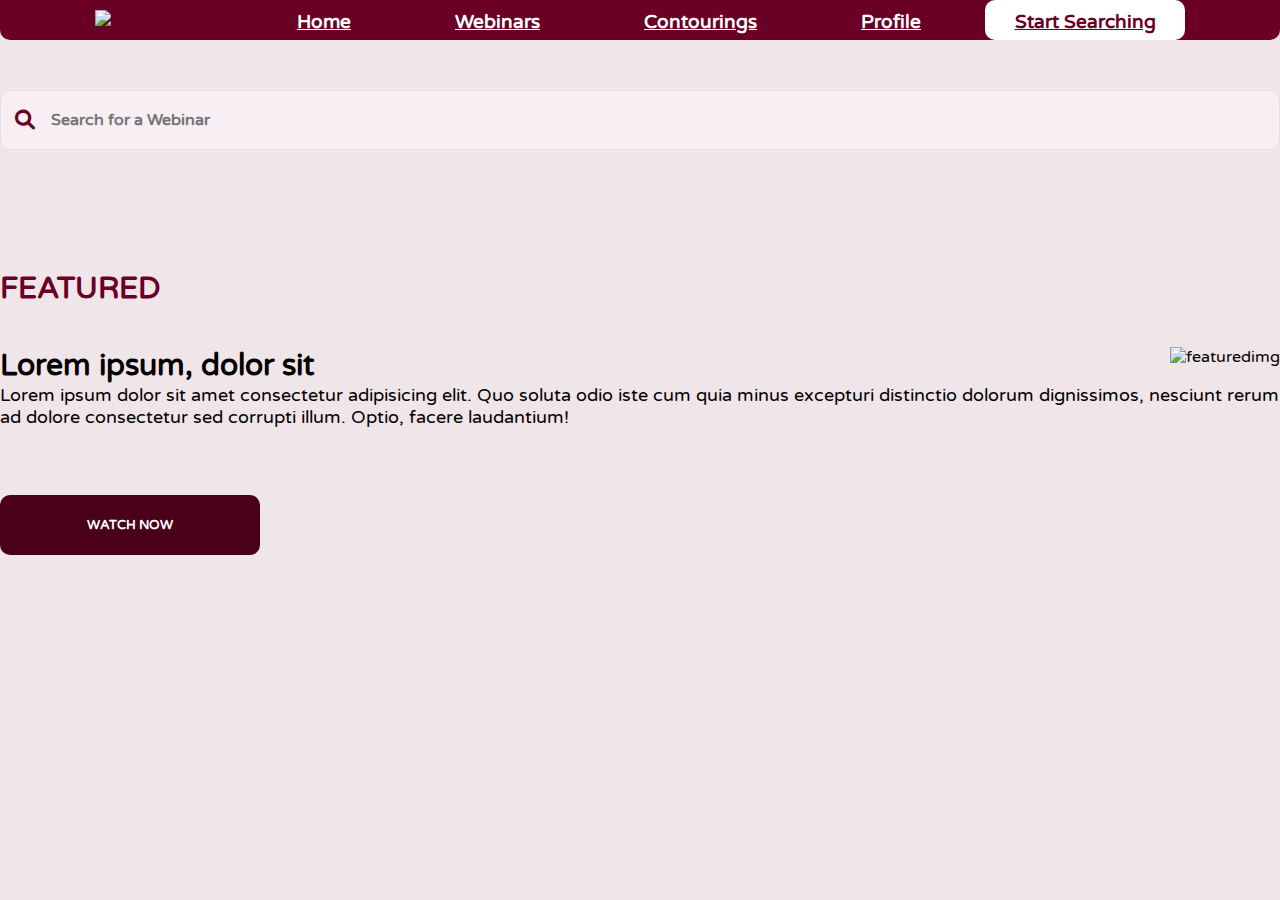
==== index.html @ 059365f5 "27sept" ====
<!DOCTYPE html>
<html lang="nl">
  <head>
    <meta charset="UTF-8" />
    <meta name="viewport" content="width=device-width, initial-scale=1.0" />
    <title>Document</title>
    <link rel="stylesheet" href="main.css" />
    <link rel="stylesheet" href="https://cdnjs.cloudflare.com/ajax/libs/font-awesome/6.0.0-beta3/css/all.min.css"/>
    <link rel="preconnect" href="https://fonts.googleapis.com">
    <link rel="preconnect" href="https://fonts.gstatic.com" crossorigin>
    <link href="https://fonts.googleapis.com/css2?family=Varela+Round&display=swap" rel="stylesheet">
  </head> 
  <body>
    
    
    



  </main>
    <header>
      <nav class="navbar">
        <section class="navsection">
          <section class="logo">
            <img src="IMG/Scherm­afbeelding 2024-09-26 om 10.06.41.png" height="100em">
          </section>
          <ul id="navlist">
            <li><a href="#">Home</a></li>
            <li><a href="#">Webinars</a></li>
            <li><a href="#">Contourings</a></li>
            <li><a href="#">Profile</a></li>
            <button><a href="#">Start Searching</a></button>
          </ul>
        </section>
      </nav>
    </header>
    
    
      <section class="search-container">
        <h2 class="visually-hidden">Zoeken</h2>
        <div class="search-box">
          <i class="fas fa-search"></i>
          <input type="text" placeholder="Search for a Webinar" />
        </div>
      </section>
    
      <section class="featured">
        <h2 id="featured-h2">FEATURED</h2>  
        <br><br>
        <img id="featured-img"   src="IMG/featured.png" alt="featuredimg" height="200">
        <h3 id="featured-h3">Lorem ipsum, dolor sit</h3>
        <p id="featured-p">Lorem ipsum dolor sit amet consectetur adipisicing elit. Quo soluta odio iste cum quia minus excepturi distinctio dolorum dignissimos, nesciunt rerum ad dolore consectetur sed corrupti illum. Optio, facere laudantium!</p>
        <button id="featured-button" href="#">WATCH NOW</button>
      </section>
    

    
  </main>

    <!-- footer voor mobiel -->
    <!-- <footer class="footer container">
      <nav>
          <ul class="footer-menu">
              <li>
                  <a class="footer-link" href="#home">Home</a>
              </li>
              <li>
                  <a class="footer-link" href="#webinars">Webinars</a>
              </li>
              <li>
                  <a class="footer-link" href="#contouring">Contouring</a>
              </li>
              <li>
                <a class="footer-link" href="#profile">Profile</a>
            </li>
          </ul>
      </nav>
    </footer> -->
   </body>
  </html>
---- main.css ----
.varela-round-regular {
    font-family: "Varela Round", sans-serif;
    font-weight: 400;
    font-style: normal;
}
  
*{
    margin: 0;
    box-sizing: border-box;
    font-family: "Varela Round", sans-serif;
}


/* standaard
img{
    display: block;
    max-width: 100%;
    user-select: none;
}


button{
    display: inline-block;
    padding: 0;
    cursor: pointer;
}


.container{
    width: 100%;
    margin-left: auto;
    margin-right: auto;
    padding-left: 0.5rem;
    padding-right: 0.5rem;
    border: red solid;
}


@media (min-width:475px){
    .container{
        max-width:475px;
    }
}
@media (min-width:640px){
    .container{
        max-width:640px;
    }
}
@media (min-width:768px){
    .container{
        max-width:768px;
    }
}
@media (min-width:1024px){
    .container{
        max-width:1024px;
    }
}
@media (min-width:1280px){
    .container{
        max-width:1280px;
    }
}
@media (min-width:1536px){
    .container{
        max-width:1536px;
    }
}

footer{
    position: sticky;
    margin-bottom: 0;
    margin-top: 100%;
    display: flex;
    justify-content: center;
    align-items: center;
    padding-top: 2rem;
    padding-bottom: 2rem;
}

.footer-menu{
    display: flex;
    align-items: center;
    padding: 0;
    gap: 2em;
    list-style: none;
    font-style: none;
}
/* /* */

header{
    border-radius: 0px 0px 10px 10px;
    background-color: #6A0025;
    width: 100%;
    margin: 0;
}

.navbar{
    padding-left: 15px;
    padding-right: 15px;
    margin-left: 80px;
    margin-right: 80px;
}

.navsection{
    display: flex;
    align-items: center;
    justify-content: space-between;
}

li{
    list-style: none;
    display: inline-block;
}

li a{
    color: white;
    font-size: larger;
    font-weight: bold;
    padding: 50px; /* moet omlaag als het scherm kleiner wordt*/
}


li a:hover{
    color:#D2B2BD;
}

button a{
    color: #6A0025;
    font-weight: bold;
}

button{
    margin-left: 10px;
    border-radius: 10px;
    padding: 10px;
    width: 200px;
    height: 40px;
    background-color: white;
    border: none;
    font-size: larger;
}

button:hover{
    background-color: #D2B2BD;

}

body{
    background-color: #F0E5E9;
}

main{
    margin: 0 3em;
    padding: 3em;
}

.search-box{
    position: relative;
    display: flex;
    align-items: center;
    min-width: 100%;
    margin-top: 50px;
}
  
.search-box i{
    position: absolute;
   margin-left: 15px;
    font-size: 20px;
    color: #6A0025; 
}
  
.search-box input{
    height: 60px;
    width: 100%;
    padding-left: 50px; 
    border: 1px solid #e6e1e7;
    border-radius: 8px;
    font-size: 16px;
    background-color: #f7eff4;
    outline: none;
    font-weight: bold;
}
  
.visually-hidden{
    clip: rect(0 0 0 0);
    clip-path: inset(50%);
    height: 1px;
    overflow: hidden;
    position: absolute;
    white-space: nowrap;
    width: 1px;
}

#featured-h2{
    color: #6A0025;
    margin-top: 4em;
    font-size: 30px;
}

#featured-img{
    float: right;
    margin-left: 20px;
    max-width: 500px;
    height: auto;
}

#featured-h3{
    font-size: 30px;
}

#featured-p{
    font-size: 18px;
}

#featured-button{
    border-radius: 10px;
    color: white;
    background-color:  #4A0019;
    font-size: smaller;
    font-weight: bold;
    margin-left: 0;
    width: 260px;
    height: 60px;
    float: left;
    margin-top: 5em;
}

#featured-button:hover{
    background-color:#6A0025;
}

.featured{
    overflow: auto;
    
}


footer{
    margin: 0;
}
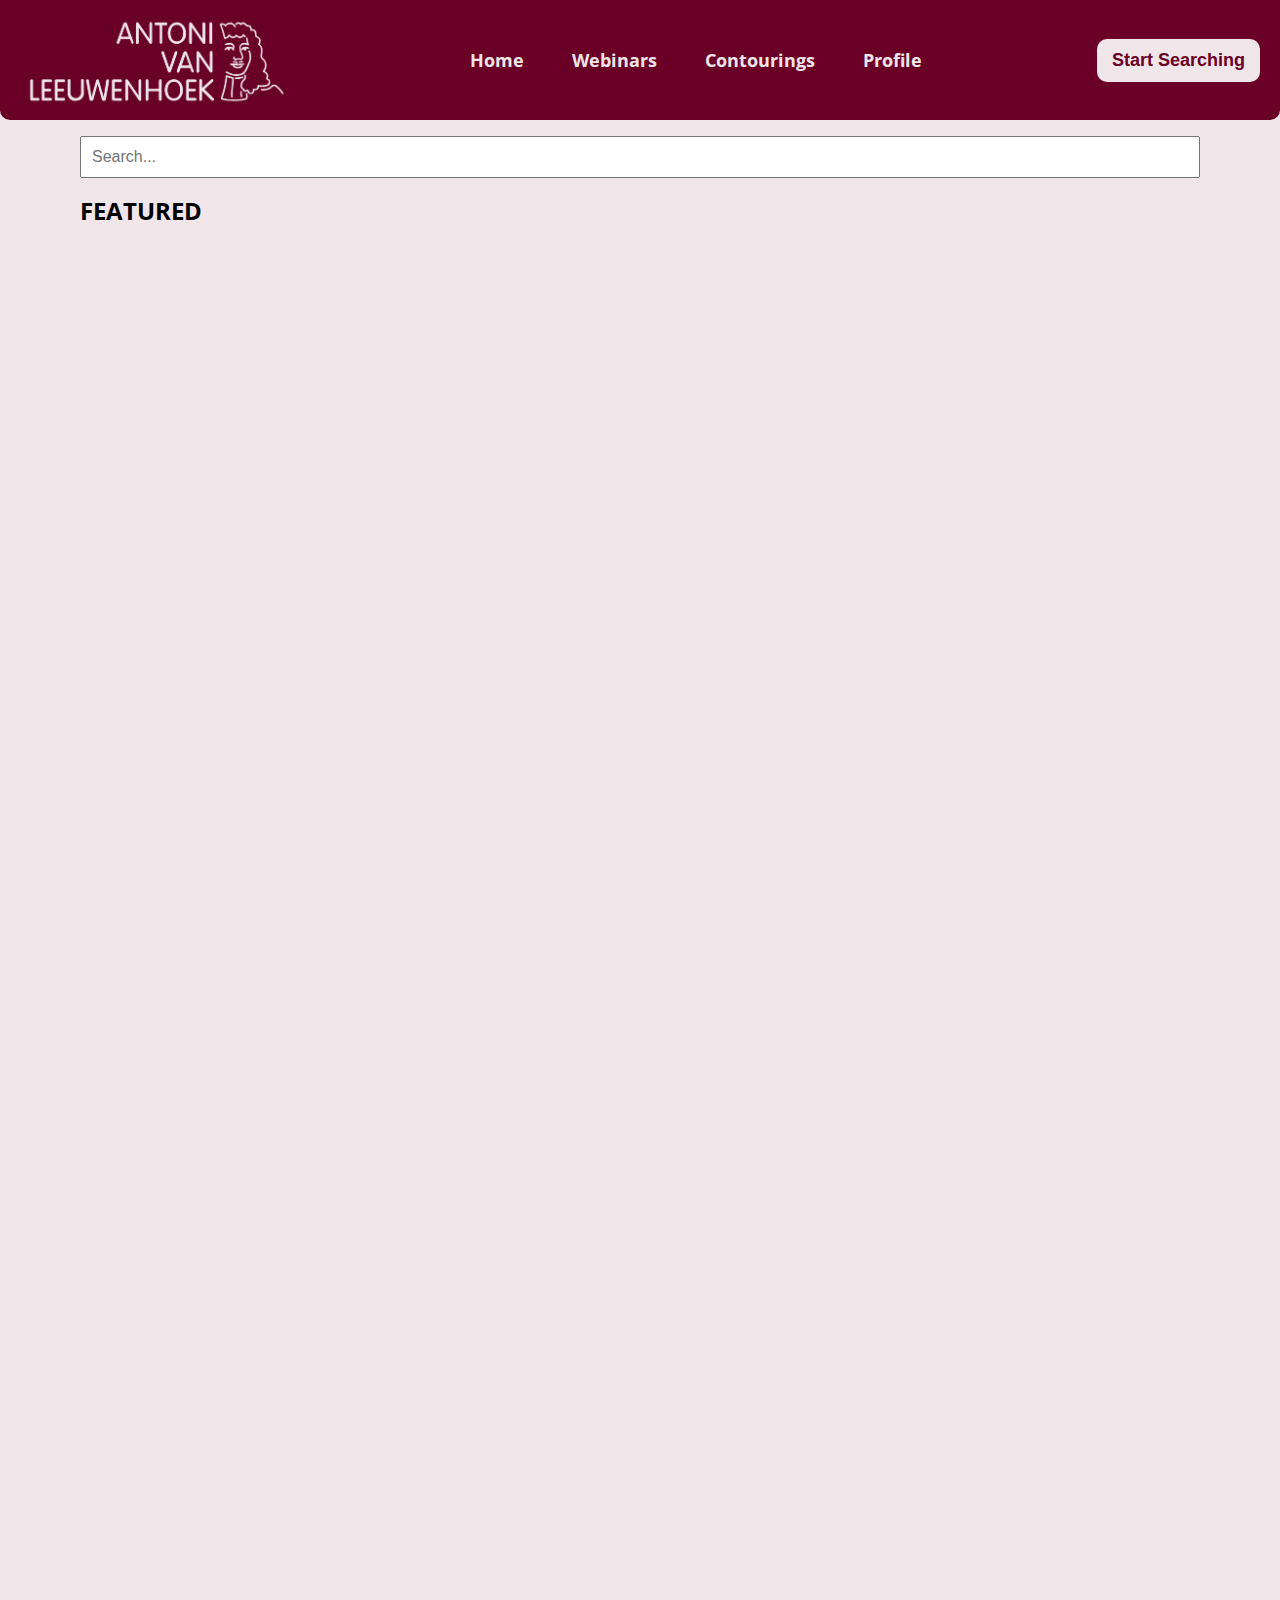
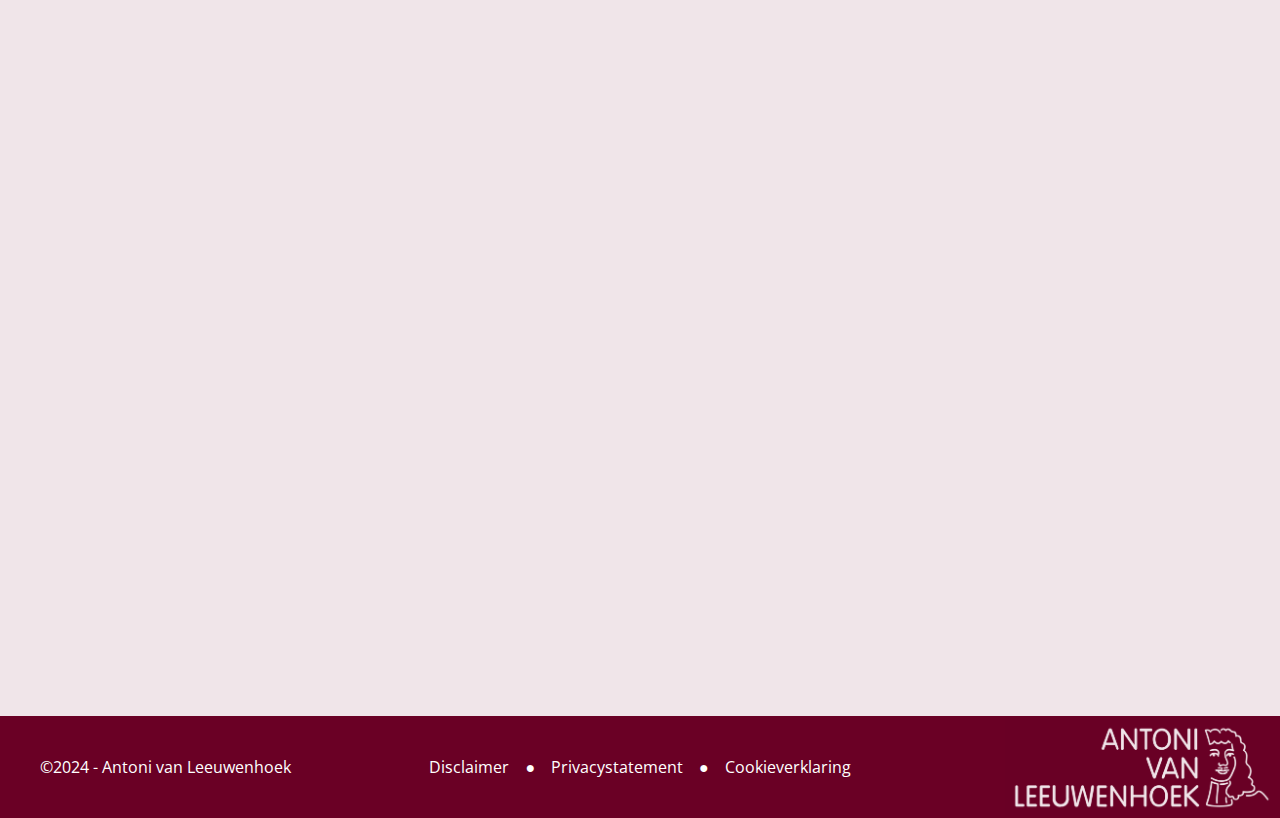
==== commit ba82cc9e: "4-10-2024" ====
--- a/index.html
+++ b/index.html
@@ -6,78 +6,83 @@
     <title>Document</title>
     <link rel="stylesheet" href="main.css" />
     <link rel="stylesheet" href="https://cdnjs.cloudflare.com/ajax/libs/font-awesome/6.0.0-beta3/css/all.min.css"/>
-    <link rel="preconnect" href="https://fonts.googleapis.com">
-    <link rel="preconnect" href="https://fonts.gstatic.com" crossorigin>
-    <link href="https://fonts.googleapis.com/css2?family=Varela+Round&display=swap" rel="stylesheet">
   </head> 
   <body>
-    
-    
-    
-
-
-
-  </main>
     <header>
       <nav class="navbar">
-        <section class="navsection">
-          <section class="logo">
-            <img src="IMG/Scherm­afbeelding 2024-09-26 om 10.06.41.png" height="100em">
-          </section>
-          <ul id="navlist">
+            <img class="logo" src="IMG/logo.png" alt="logo" height="100em">
+          <ul class="navlist">
             <li><a href="#">Home</a></li>
             <li><a href="#">Webinars</a></li>
             <li><a href="#">Contourings</a></li>
             <li><a href="#">Profile</a></li>
-            <button><a href="#">Start Searching</a></button>
           </ul>
-        </section>
+            <button class="navbutton" href="#">Start Searching</button>
       </nav>
     </header>
     
-    
-      <section class="search-container">
-        <h2 class="visually-hidden">Zoeken</h2>
-        <div class="search-box">
-          <i class="fas fa-search"></i>
-          <input type="text" placeholder="Search for a Webinar" />
-        </div>
+    <main class="main-mobile">
+      
+      <h1 class="h1mobile">OVERVIEW</h1>
+
+      <div class="search">
+        <form action="#">
+          <input class="searchbar" type="text" placeholder="Search...">
+        </form>
+      </div>
+
+      <h2 class="featured">FEATURED</h2>
+
+      <section>
+        
+
+
+
+
       </section>
-    
-      <section class="featured">
-        <h2 id="featured-h2">FEATURED</h2>  
-        <br><br>
-        <img id="featured-img"   src="IMG/featured.png" alt="featuredimg" height="200">
-        <h3 id="featured-h3">Lorem ipsum, dolor sit</h3>
-        <p id="featured-p">Lorem ipsum dolor sit amet consectetur adipisicing elit. Quo soluta odio iste cum quia minus excepturi distinctio dolorum dignissimos, nesciunt rerum ad dolore consectetur sed corrupti illum. Optio, facere laudantium!</p>
-        <button id="featured-button" href="#">WATCH NOW</button>
+    </main>
+
+      
+
+
+
+
+    <footer class="desktop-footer">
+      <p class="copyright">©2024 - Antoni van Leeuwenhoek</p>
+      <ul class="info-list">
+        <li>Disclaimer</li>
+        <li>Privacystatement</li>
+        <li>Cookieverklaring</li>
+      </ul>
+      <img class="logo" src="IMG/logo.png" alt="logo" height="100em">
+    </footer>
+
+
+    <footer class="mobile-footer">
+      <section class="sticky-footer">
+        <nav class="footer-menu">
+          <div class="nav-item home">
+            <i class="fa fa-home"></i>
+            <span>Home</span>
+          </div>
+          <div class="nav-item webinars">
+            <i class="fa-solid fa-chalkboard-user"></i>
+            <span>Webinars</span>
+          </div>
+          <div class="nav-item contouring">
+            <i class="fa-solid fa-stethoscope"></i>
+            <span>Contouring</span>
+          </div>
+          <div class="nav-item profile">
+            <i class="fa-solid fa-user"></i>
+            <span>Profile</span>
+          </div>
+        </nav>
       </section>
-    
+    </footer>
 
-    
-  </main>
-
-    <!-- footer voor mobiel -->
-    <!-- <footer class="footer container">
-      <nav>
-          <ul class="footer-menu">
-              <li>
-                  <a class="footer-link" href="#home">Home</a>
-              </li>
-              <li>
-                  <a class="footer-link" href="#webinars">Webinars</a>
-              </li>
-              <li>
-                  <a class="footer-link" href="#contouring">Contouring</a>
-              </li>
-              <li>
-                <a class="footer-link" href="#profile">Profile</a>
-            </li>
-          </ul>
-      </nav>
-    </footer> -->
-   </body>
-  </html>
+  </body>
+</html>
 
 
 
--- a/main.css
+++ b/main.css
@@ -1,243 +1,332 @@
-
-
-.varela-round-regular {
-    font-family: "Varela Round", sans-serif;
-    font-weight: 400;
-    font-style: normal;
-}
-  
+@import url('https://fonts.googleapis.com/css2?family=Open+Sans:ital,wght@0,300..800;1,300..800&display=swap');
+
+body {
+    font-family: 'Open Sans', sans-serif;
+}
+
+
+
+
+
 *{
     margin: 0;
+    padding: 0;
     box-sizing: border-box;
-    font-family: "Varela Round", sans-serif;
-}
-
-
-/* standaard
-img{
+    text-decoration: none;
+}
+
+body{
+    background-color: #F0E5E9;
+}
+
+main{
+    height: 100vh;
+    margin-left: 5em;
+    margin-right: 5em;
+}
+
+
+
+
+
+
+header{
+    border-radius: 0px 0px 10px 10px;
+    background-color: #6A0025;
+    width: 100%;
+    display: flex;
+    justify-content: space-between;
+    padding: 10px 20px;
+    flex-wrap: wrap;
+}
+
+.navbar{
+    display: flex;
+    align-items: center;
+    width: 100%;
+    justify-content: space-between;
+
+   
+}
+    
+.navlist{
+    display: flex;
+    justify-content: center;
+    align-items: center;
+    gap: 3em;
+    flex-grow: 1;
+}
+
+.navbutton{
+    margin-left: auto;
+    padding: 10px 15px;
+    background-color: #F0E5E9;
+    color: #6A0025;
+    border-radius: 10px;
+    border: none;
+    min-height: 43px;
+    font-size: 18px;
+    font-weight: 700;
+}
+
+li{
+    list-style: none;
+    
+}
+
+li a{
+    color:#F0E5E9;
+    font-size: 18px;
+    font-weight: 700;
+    font-family: "Open Sans", sans-serif;
+    
+    /* moet omlaag als het scherm kleiner wordt*/
+}
+
+.nav-toggle {
+    display: none; /* Verborgen op grotere schermen */
+    flex-direction: column;
+    cursor: pointer;
+}
+
+.bar {
+    height: 3px;
+    width: 25px;
+    background-color: white;
+    margin: 3px 0;
+}
+
+
+
+/* searchbar */
+
+.search{
+    display: flex;
+    justify-content: center;
+    align-items: center;
+    margin: 1em;
+    padding: 0 20px;
+}
+
+.searchbar{
+    padding: 10px;
+    font-size: 16px;
+    width: 87.5vw;
+    max-width: 1200px;
+}
+
+
+
+
+/* footer */
+.desktop-footer{
+    background-color: #6A0025;
+    display: flex;
+    justify-content: space-between;
+    color: white;
+    flex-wrap: wrap;
+}
+
+.info-list{
+    display: flex;
+    justify-content:center;
+    gap: 1em;
+    margin-top: 2.5em;
+    margin-bottom: 2.5em;
+    margin-right: 1em;
+
+}
+
+.info-list li:first-of-type::after{
+    content: "●";
+    margin-left: 1em;
+}
+
+.info-list li:nth-of-type(2)::after{
+    content: "●";
+    margin-left: 1em;
+}
+
+.copyright{
+    margin-top: 2.5em;
+    margin-bottom: 2.5em;
+    margin-left: 2.5em;
+}
+
+
+/* footer */
+.mobile-footer{
+    position: sticky;
+    margin-bottom: 0;
+    margin-top: 100%;
+    display: flex;
+    justify-content: center;
+    align-items: center;
+    padding-top: 2rem;
+    padding-bottom: 2rem;
+}
+
+.footer-menu{
+    display: flex;
+    align-items: center;
+    padding: 0;
+    gap: 2em;
+    list-style: none;
+    font-style: none;
+}
+
+.sticky-footer {
+    position: fixed;
+    bottom: 0;
+    width: 100%;
+    background-color: white;
+    display: flex;
+    justify-content: space-around;
+    padding: 10px 0;
+    box-shadow: 0 -2px 5px rgba(0, 0, 0, 0.1);
+    z-index: 1000; 
+}
+  
+.sticky-footer .nav-item {
+    text-align: center;
+    color: #6a6a6a
+}
+  
+.sticky-footer .nav-item img {
+    width: 24px; 
+    height: 24px;
+}
+  
+.sticky-footer .nav-item span {
     display: block;
-    max-width: 100%;
-    user-select: none;
-}
-
-
-button{
-    display: inline-block;
-    padding: 0;
-    cursor: pointer;
-}
-
-
-.container{
+    font-size: 12px;
+    margin-top: 4px;
+}
+
+.desktop-footer{
+    margin-top: 100%;
+    
+}
+
+
+
+/* Basis container instellingen */
+.container {
     width: 100%;
     margin-left: auto;
     margin-right: auto;
     padding-left: 0.5rem;
     padding-right: 0.5rem;
-    border: red solid;
-}
-
-
-@media (min-width:475px){
-    .container{
-        max-width:475px;
-    }
-}
-@media (min-width:640px){
-    .container{
-        max-width:640px;
-    }
-}
-@media (min-width:768px){
-    .container{
-        max-width:768px;
-    }
-}
-@media (min-width:1024px){
-    .container{
-        max-width:1024px;
-    }
-}
-@media (min-width:1280px){
-    .container{
-        max-width:1280px;
-    }
-}
-@media (min-width:1536px){
-    .container{
-        max-width:1536px;
-    }
-}
-
-footer{
-    position: sticky;
-    margin-bottom: 0;
-    margin-top: 100%;
-    display: flex;
-    justify-content: center;
-    align-items: center;
-    padding-top: 2rem;
-    padding-bottom: 2rem;
-}
-
-.footer-menu{
-    display: flex;
-    align-items: center;
-    padding: 0;
-    gap: 2em;
-    list-style: none;
-    font-style: none;
-}
-/* /* */
-
-header{
-    border-radius: 0px 0px 10px 10px;
-    background-color: #6A0025;
-    width: 100%;
-    margin: 0;
-}
-
-.navbar{
-    padding-left: 15px;
-    padding-right: 15px;
-    margin-left: 80px;
-    margin-right: 80px;
-}
-
-.navsection{
-    display: flex;
-    align-items: center;
-    justify-content: space-between;
-}
-
-li{
-    list-style: none;
-    display: inline-block;
-}
-
-li a{
-    color: white;
-    font-size: larger;
-    font-weight: bold;
-    padding: 50px; /* moet omlaag als het scherm kleiner wordt*/
-}
-
-
-li a:hover{
-    color:#D2B2BD;
-}
-
-button a{
-    color: #6A0025;
-    font-weight: bold;
-}
-
-button{
-    margin-left: 10px;
-    border-radius: 10px;
-    padding: 10px;
-    width: 200px;
-    height: 40px;
-    background-color: white;
-    border: none;
-    font-size: larger;
-}
-
-button:hover{
-    background-color: #D2B2BD;
-
-}
-
-body{
-    background-color: #F0E5E9;
-}
-
-main{
-    margin: 0 3em;
-    padding: 3em;
-}
-
-.search-box{
-    position: relative;
-    display: flex;
-    align-items: center;
-    min-width: 100%;
-    margin-top: 50px;
-}
-  
-.search-box i{
-    position: absolute;
-   margin-left: 15px;
-    font-size: 20px;
-    color: #6A0025; 
-}
-  
-.search-box input{
-    height: 60px;
-    width: 100%;
-    padding-left: 50px; 
-    border: 1px solid #e6e1e7;
-    border-radius: 8px;
-    font-size: 16px;
-    background-color: #f7eff4;
-    outline: none;
-    font-weight: bold;
-}
-  
-.visually-hidden{
-    clip: rect(0 0 0 0);
-    clip-path: inset(50%);
-    height: 1px;
-    overflow: hidden;
-    position: absolute;
-    white-space: nowrap;
-    width: 1px;
-}
-
-#featured-h2{
-    color: #6A0025;
-    margin-top: 4em;
-    font-size: 30px;
-}
-
-#featured-img{
-    float: right;
-    margin-left: 20px;
-    max-width: 500px;
-    height: auto;
-}
-
-#featured-h3{
-    font-size: 30px;
-}
-
-#featured-p{
-    font-size: 18px;
-}
-
-#featured-button{
-    border-radius: 10px;
-    color: white;
-    background-color:  #4A0019;
-    font-size: smaller;
-    font-weight: bold;
-    margin-left: 0;
-    width: 260px;
-    height: 60px;
-    float: left;
-    margin-top: 5em;
-}
-
-#featured-button:hover{
-    background-color:#6A0025;
-}
-
-.featured{
-    overflow: auto;
-    
-}
-
-
-footer{
-    margin: 0;
-}+    box-sizing: border-box; /* Zorg dat padding meegerekend wordt in breedte */
+}
+
+
+/* Verberg de header bij schermbreedtes kleiner dan 475px */
+@media (max-width: 515px) {
+    /* .container {
+        max-width: 100%;
+    } */
+    header {
+        display: none; /* Verberg de header */
+    }
+}
+
+/* Layout bij schermbreedtes kleiner dan 768px */
+@media (max-width: 845px) {
+    .navlist {
+        /* flex-direction: column; Stapel links bij kleinere schermen */
+        /* align-items: flex-start; Links links uitlijnen */
+        display: flex;
+        flex-wrap: wrap;
+        margin-left: 1em;
+        gap: 0.5em;
+    }
+
+    .navbutton{
+        padding: 0;
+    }
+    
+    li a {
+        font-size: 1.2em; /* Maak tekst kleiner op kleinere schermen */
+    }
+
+    .navbutton {
+        margin-top: 10px; /* Ruimte boven de button */
+    }
+    
+    header {
+        flex-direction: column; /* Stapel de header-elementen */
+        align-items: flex-start; /* Begin met links uitlijnen */
+    }
+
+    .searchbar{
+        width: 95vw;
+    }
+
+    .featured{
+        display: none;
+    }
+
+    main{
+        margin-left: 1em;
+        margin-right: 1em;
+    }
+
+}
+
+@media (max-width: 515px){
+    /* .container {
+        max-width: 640px; 
+    } */
+    .desktop-footer {
+        display: none !important; /* Verberg footer vanaf deze breedte */
+    }
+} 
+
+/* Layout bij schermbreedtes groter dan 640px */
+@media (min-width: 515px) {
+    /* .container {
+        max-width: 640px; 
+    } */
+    .mobile-footer {
+        display: none; /* Verberg footer vanaf deze breedte */
+    }
+    h1{
+        display: none;
+    }
+}
+
+/* Layout bij schermbreedtes kleiner dan 768px */
+@media (max-width: 768px) {
+    /* .container {
+        max-width: 768px;
+    } */
+
+    .desktop-footer{
+        display: flex;
+        flex-direction: column;
+        align-items: center;
+    }
+}
+
+/* Layout bij schermbreedtes groter dan 1024px */
+@media (min-width: 1024px) {
+    /* .container {
+        max-width: 1024px;
+    } */
+}
+
+/* Layout bij schermbreedtes groter dan 1280px */
+@media (min-width: 1280px) {
+    /* .container {
+        max-width: 1280px; 
+} */
+}
+
+/* Layout bij schermbreedtes groter dan 1536px */
+@media (min-width: 1536px) {
+    .container {
+        max-width: 1536px;
+}
+}
+
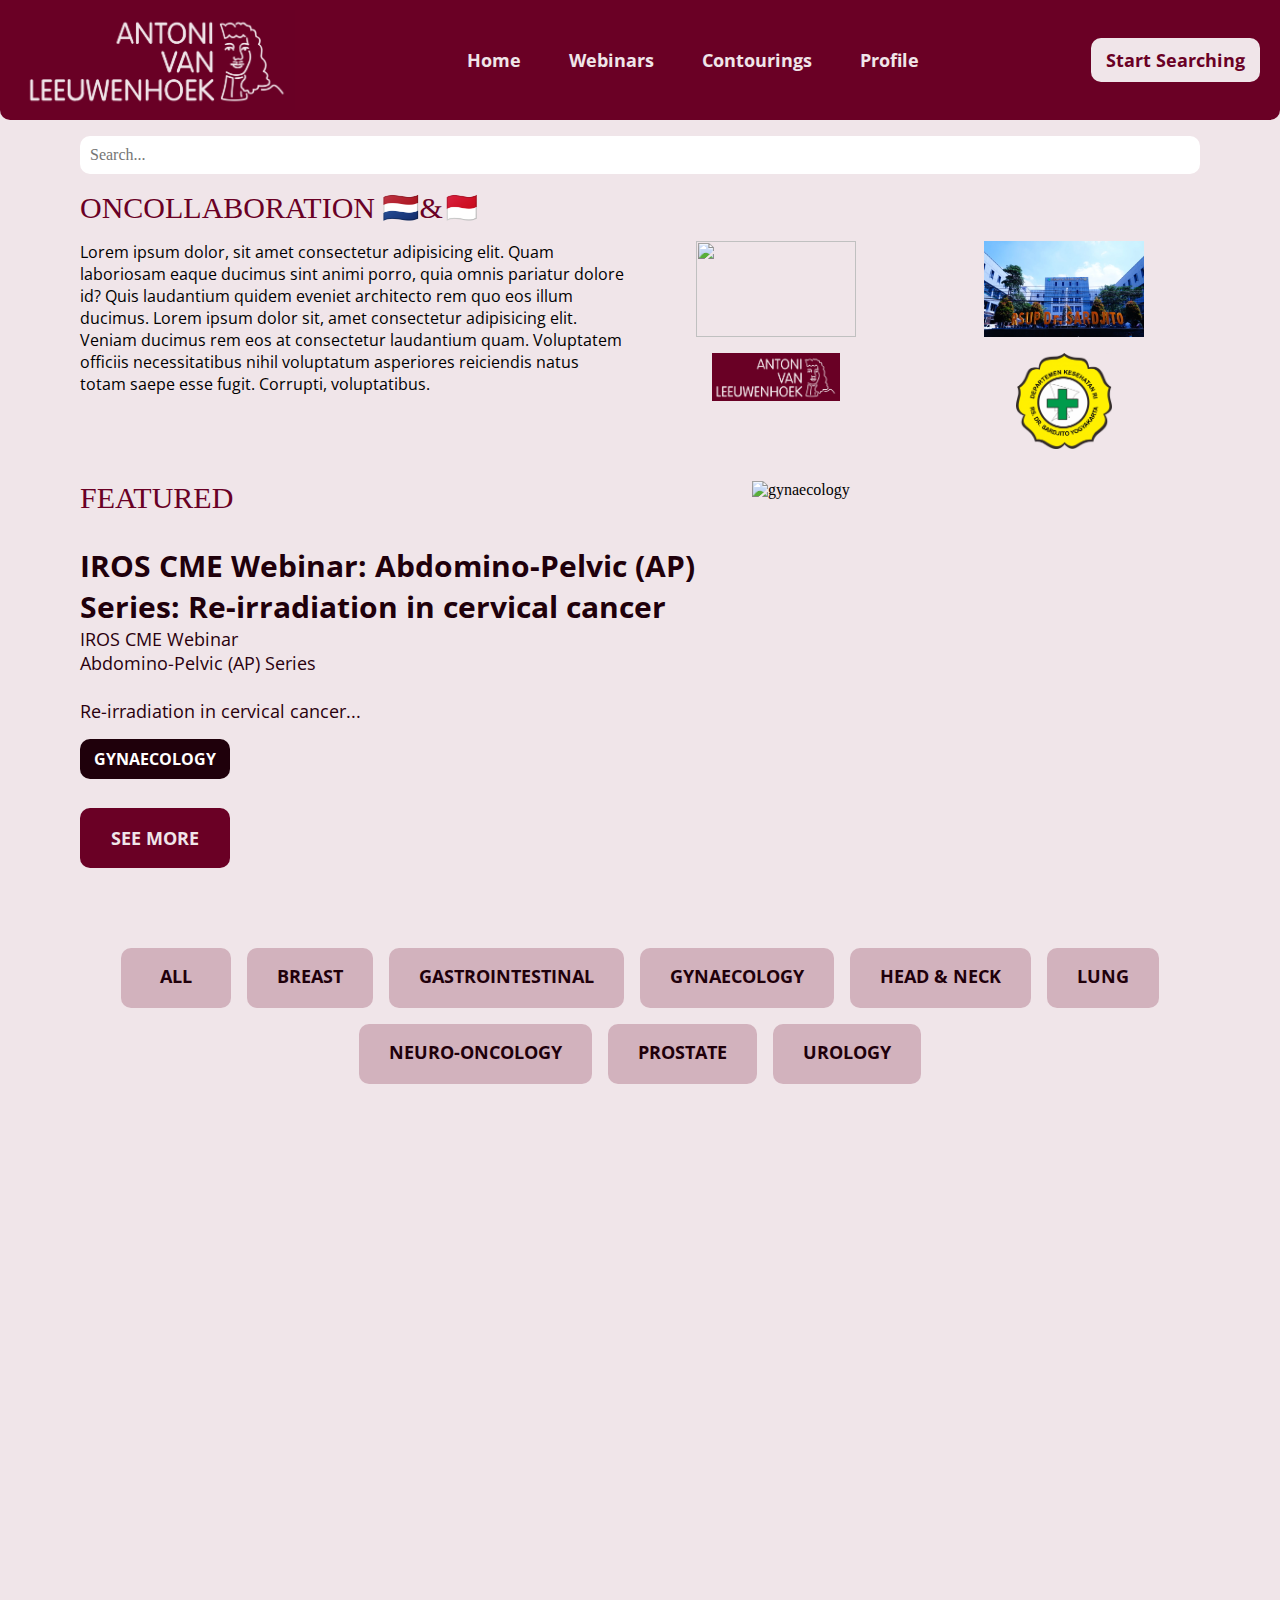
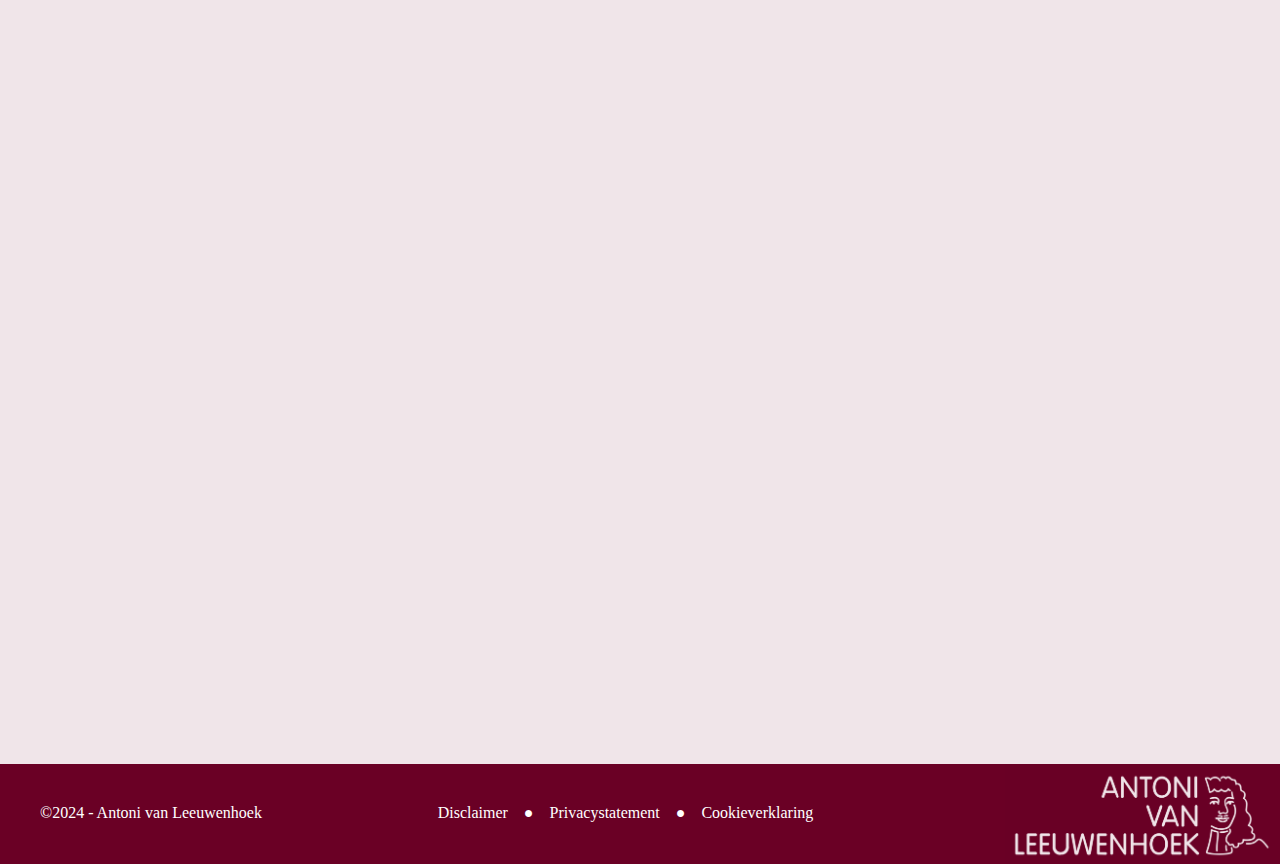
==== commit 4d589f8c: "27 okt" ====
--- a/index.html
+++ b/index.html
@@ -6,7 +6,9 @@
     <title>Document</title>
     <link rel="stylesheet" href="main.css" />
     <link rel="stylesheet" href="https://cdnjs.cloudflare.com/ajax/libs/font-awesome/6.0.0-beta3/css/all.min.css"/>
+    <link href="https://fonts.googleapis.com/css2?family=Open+Sans:ital,wght@0,300..800;1,300..800&display=swap" rel="stylesheet">
   </head> 
+
   <body>
     <header>
       <nav class="navbar">
@@ -20,32 +22,124 @@
             <button class="navbutton" href="#">Start Searching</button>
       </nav>
     </header>
+
+    <!-- homepage mobile -->
     
     <main class="main-mobile">
+      <h1 class="h1-mobile">OVERVIEW</h1>
+      <form class="search" action="#">
+        <label for="search"></label>
+        <input class="searchbar" type="text" placeholder="Search...">
+      </form>
       
-      <h1 class="h1mobile">OVERVIEW</h1>
+      <section class="webinars-section">
+        <h2>Webinars</h2>
+        <div class="webinar">
+          <div>
+            <img class="webinar-img" src="IMG/webinargreen.png" alt="Webinar" height="155" width="270">
+            <p class="overview-text">
+              26th FARO Webinar: Updated management in glioma WHO grade 2-3 <br>
+            </p>
+            <p class="overview-name">
+              William Breen, MD
+            </p>
+          </div>
+          <div>
+            <img class="webinar-img" src="IMG/webinarblue.png" alt="webinar" height="155" width="270">
+            <p class="overview-text">
+              TPL Group Updates & Exchange Forum: "Radiotherapy for Pediatric CNS - Germ Cell Tumors" <br>
+            </p>
+            <p class="overview-name"> 
+              Dr. John Lucas
+            </p>
+          </div>
+        </div>
+      </section>
 
-      <div class="search">
-        <form action="#">
-          <input class="searchbar" type="text" placeholder="Search...">
-        </form>
-      </div>
+      <button class="webinars-btn">SEE MORE</button>
 
-      <h2 class="featured">FEATURED</h2>
+      <section class="contourings-section">
+        <h2>Contourings</h2>
+        <div class="contourings">
+          <div>
+            <img class="contourings-img"  src="IMG/contouring1.jpeg" alt="contourings" height="155">
+            <p class="overview-text">
+              IMA 4-32<br>
+            </p>
+            <p class="overview-name">
+              Prof. R.P. (Rob) Coppes, PhD
+            </p>
+          </div>
+          <div>
+            <img class="contourings-img" src="IMG/contouring2.jpeg" alt="contourings" height="155">
+            <p class="overview-text">
+              IMA 4-33<br>
+            </p>
+            <p class="overview-name"> 
+              Prof. R.P. (Rob) Coppes, PhD
+            </p>
+          </div>
+        </div>
+      </section>
 
-      <section>
-        
+      <button class="webinars-btn">SEE MORE</button>
+      <!-- einde homepage mobile -->
 
+      <!-- homepage desktop -->
+      <section class="oncollaboration">
+        <h2 class="featured-h2">ONCOLLABORATION 🇳🇱&🇲🇨</h2>
+        <section class="oncollaboration-container">
+          <article class="oncollaboration-text-container">
+            <p class="oncollaboration-text">Lorem ipsum dolor, sit amet consectetur adipisicing elit. Quam laboriosam eaque ducimus sint animi porro, quia omnis pariatur dolore id? Quis laudantium quidem eveniet architecto rem quo eos illum ducimus. Lorem ipsum dolor sit, amet consectetur adipisicing elit. Veniam ducimus rem eos at consectetur laudantium quam. Voluptatem officiis necessitatibus nihil voluptatum asperiores reiciendis natus totam saepe esse fugit. Corrupti, voluptatibus.</p>
+          </article>
+          <div class="rsup-container">
+            <img class="rsup" src="IMG/DSC01431-1024x576.jpg" alt="">
+          </div>
+          <div class="antonivanleeuwenhoek-container">
+            <img class="antonivanleeuwenhoek" src="IMG/Het_Antoni_van_Leeuwenhoek_in_2018.jpg" alt="">
+          </div>
+          <div class="antonivanleeuwenhoek-logo">
+            <img class="antonivanleeuwenhoek-logo-img" src="IMG/logo kopie.png" alt="">
+          </div>
+          <div class="rsup-logo">
+            <img class="rsup-logo-img" src="IMG/Rumah_Sakit_Umum_Pusat_Dr._Sardjito.webp" alt="">
+          </div>
+        </section>
+      </section>
 
+      <section class="featured">
+        <article class="featured-text-container">
+            <h2 class="featured-h2">FEATURED</h2>
+            <p class="featured-text">
+                IROS CME Webinar: Abdomino-Pelvic (AP) Series: Re-irradiation in cervical cancer
+            </p>
+            <p class="featured-name">
+                IROS CME Webinar<br>
+                Abdomino-Pelvic (AP) Series<br><br>
+                Re-irradiation in cervical cancer...
+            </p>
+        </article>
+    
+        <div class="button-container">
+            <button class="featured-btn">GYNAECOLOGY</button>
+            <button class="featured-btn2">SEE MORE</button>
+        </div>
+    
+        <img class="image-container" src="IMG/gynaecology.png" alt="gynaecology">
+      </section>
 
-
+      <section class="category-container">
+        <a href="">ALL</a>
+        <a href="">BREAST</a>
+        <a href="">GASTROINTESTINAL</a>
+        <a href="">GYNAECOLOGY</a>
+        <a href="">HEAD & NECK</a>
+        <a href="">LUNG</a>
+        <a href="">NEURO-ONCOLOGY</a>
+        <a href="">PROSTATE</a>
+        <a href="">UROLOGY</a>
       </section>
     </main>
-
-      
-
-
-
 
     <footer class="desktop-footer">
       <p class="copyright">©2024 - Antoni van Leeuwenhoek</p>
@@ -57,29 +151,28 @@
       <img class="logo" src="IMG/logo.png" alt="logo" height="100em">
     </footer>
 
-
     <footer class="mobile-footer">
-      <section class="sticky-footer">
-        <nav class="footer-menu">
-          <div class="nav-item home">
-            <i class="fa fa-home"></i>
-            <span>Home</span>
-          </div>
-          <div class="nav-item webinars">
-            <i class="fa-solid fa-chalkboard-user"></i>
-            <span>Webinars</span>
-          </div>
-          <div class="nav-item contouring">
-            <i class="fa-solid fa-stethoscope"></i>
-            <span>Contouring</span>
-          </div>
-          <div class="nav-item profile">
-            <i class="fa-solid fa-user"></i>
-            <span>Profile</span>
-          </div>
-        </nav>
-      </section>
-    </footer>
+        <section class="sticky-footer">
+          <nav class="footer-menu">
+            <div class="nav-item home">
+              <i class="fa fa-home active"></i>
+              <span>Home</span>
+            </div>
+            <div class="nav-item webinars">
+              <i class="fa-solid fa-chalkboard-user"></i>
+              <span>Webinars</span>
+            </div>
+            <div class="nav-item contouring">
+              <i class="fa-solid fa-stethoscope"></i>
+              <span>Contouring</span>
+            </div>
+            <div class="nav-item profile">
+              <i class="fa-solid fa-user"></i>
+              <span>Profile</span>
+            </div>
+          </nav>
+        </section>
+      </footer>
 
   </body>
 </html>
--- a/main.css
+++ b/main.css
@@ -1,34 +1,33 @@
-@import url('https://fonts.googleapis.com/css2?family=Open+Sans:ital,wght@0,300..800;1,300..800&display=swap');
-
-body {
-    font-family: 'Open Sans', sans-serif;
-}
-
-
-
-
+@font-face {
+    font-family: "VAG Rundschrift D";
+    src: url(Fonts/VAGRundschriftD.ttf);
+}
 
 *{
     margin: 0;
     padding: 0;
     box-sizing: border-box;
     text-decoration: none;
+    font-family: "VAG Rundschrift D";
+}
+
+html{
+    height: -webkit-fill-available;
 }
 
 body{
-    background-color: #F0E5E9;
+    /* background-image: url("IMG/37a6c79715abad0401fef49b224e754c.png"); */
+    background-color: #F0E5E9; /* Kleur met transparantie */
+    background-blend-mode: multiply; /* Meng de kleur met het patroon */
+    background-repeat: repeat;
+    height: -webkit-fill-available;
 }
 
 main{
-    height: 100vh;
+    height: auto;
     margin-left: 5em;
     margin-right: 5em;
 }
-
-
-
-
-
 
 header{
     border-radius: 0px 0px 10px 10px;
@@ -40,13 +39,15 @@
     flex-wrap: wrap;
 }
 
+header > nav > ul > li >a:hover{
+    color: #D2B2BD;
+}
+
 .navbar{
     display: flex;
     align-items: center;
     width: 100%;
     justify-content: space-between;
-
-   
 }
     
 .navlist{
@@ -67,6 +68,7 @@
     min-height: 43px;
     font-size: 18px;
     font-weight: 700;
+    font-family: "Open Sans", sans-serif;
 }
 
 li{
@@ -97,6 +99,37 @@
 }
 
 
+h1{
+    margin-top: 0.5em;
+    font-weight: 400;
+    font-size: 30px;
+}
+
+h2{
+    font-size: 20px;
+    font-weight: 400;
+}
+
+.webinar{
+    border-radius: 10px;
+}
+
+.overview-text{
+    font-weight: 700;
+    font-size: 18px;
+    line-height: 18px;
+    font-family: "Open Sans", sans-serif;
+    color: #1F000B;
+    margin-bottom: 0.5em;
+    margin-top: 0.5em;
+}
+
+.overview-name{
+    font-family: "Open Sans", sans-serif;
+    color: #6A0025;
+    font-weight: 400;
+    font-size: 16px;
+}
 
 /* searchbar */
 
@@ -104,18 +137,261 @@
     display: flex;
     justify-content: center;
     align-items: center;
-    margin: 1em;
-    padding: 0 20px;
+    margin-top: 1em;
+    margin-bottom: 1em;
+   
+   
 }
 
 .searchbar{
     padding: 10px;
     font-size: 16px;
-    width: 87.5vw;
-    max-width: 1200px;
-}
-
-
+    width: 100%;
+    border: none;
+    border-radius: 10px;
+}
+
+.webinar{
+    display: flex;
+    flex-direction: row;
+    overflow-x: scroll;
+    gap: 1em;
+    margin-top: 1em;
+}
+
+/* homepage mobile */
+
+.webinar-img{
+    border-radius: 10px;
+}
+
+.webinars-btn{
+    color: #F0E5E9;
+    background-color: #6A0025;
+    border-radius: 5px;
+    padding:5px 43px 5px 43px;
+    float: right;
+    margin-top: 1em;
+    border: none;
+    font-weight: 700;
+    font-family: "Open Sans", sans-serif;
+}
+
+.overview-text{
+    font-weight: 700;
+    font-size: 18px;
+    line-height: 18px;
+    font-family: "Open Sans", sans-serif;
+    color: #1F000B;
+    margin-bottom: 0.5em;
+    margin-top: 0.5em;
+}
+
+.overview-name{
+    font-family: "Open Sans", sans-serif;
+    color: #6A0025;
+    font-weight: 400;
+    font-size: 16px;
+}
+
+.contourings-section{
+    margin-top: 4em;
+}
+.contourings{
+    display: flex;
+    flex-direction: row;
+    gap: 1em;
+    margin-top: 1em;
+}
+
+.contourings-img{
+    border-radius: 10px;
+}
+
+.webinars-btn{
+    color: #F0E5E9;
+    background-color: #6A0025;
+    border-radius: 5px;
+    padding:5px 43px 5px 43px;
+    float: right;
+    margin-top: 1em;
+    border: none;
+    font-weight: 700;
+    font-family: "Open Sans", sans-serif; 
+}
+
+/* desktophomepage */
+
+.oncollaboration-container{
+    margin-top: 1em;
+    margin-bottom: 2em;
+    display: grid;
+    grid-template-columns: 1fr 0.5fr 0.5fr;
+    grid-template-rows: 0.5fr 0.5fr;
+    gap: 1em;
+}
+
+.oncollaboration-text{
+    font-family:  "Open Sans", sans-serif;
+}
+
+.antonivanleeuwenhoek{
+    width: 10em;
+    height: 6em;
+}
+
+.rsup{
+    width: 10em;
+    height: 6em;
+}
+
+.rsup-container{
+    grid-column: 3/4;
+    grid-row: 1/2;
+    display: flex;
+    justify-content: center;
+}
+
+.antonivanleeuwenhoek-container{
+    grid-column: 2/3;
+    grid-row: 1/2;
+    display: flex;
+    justify-content: center;
+}
+
+.antonivanleeuwenhoek-logo-img{
+    width: 8em;
+    height: 3em;
+}
+
+.rsup-logo-img{
+    width: 6em;
+    height: 6em;
+}
+
+.antonivanleeuwenhoek-logo{
+    display: flex;
+    justify-content: center;
+}
+.rsup-logo{
+    grid-column: 3/4;
+    grid-row: 2/3;
+    display: flex;
+    justify-content: center;
+}
+
+.oncollaboration-text-container{
+    grid-column: 1/2;
+    grid-row: 1/3;
+}
+
+
+.featured{
+    display: grid;
+    grid-template-columns: 1.5fr 1fr;
+    grid-template-rows: 1fr 0.5fr;
+}
+
+.featured-text-container{
+    grid-row: 1/2;
+    margin-bottom: 1em;
+}
+
+.button-container{
+    grid-row: 2/3;
+    display: flex;
+    flex-direction: column;
+    /* justify-content: space-between; */
+    /* margin-top: 3em; */
+}
+
+.image-container{
+    grid-column: 2/5;
+    grid-row: 1/2;
+    max-width: 100%;
+}
+
+.featured-h2{
+    font-size: 30px;
+    font-weight: 400;
+    color: #6A0025; 
+}
+
+.featured-text{
+    font-family: "Open Sans", sans-serif;
+    font-weight: 700;
+    font-size: 30px;
+    color: #1F000B;
+    margin-top: 1em;
+    max-width: 650px;
+}
+
+.featured-name{
+    font-family: "Open Sans", sans-serif;
+    font-weight: 400;
+    font-size: 18px;
+    color: #2A000E;
+}
+
+.gynaecology-img{
+    object-fit: contain;
+    border-radius: 10px;
+    max-width: 60%;
+    display: block;
+}
+
+.featured-btn{
+    width: 150px;
+    height: 40px;
+    background-color: #1F000B;
+    color: white;
+    border-radius: 10px;
+    border: none;
+    font-size: 16px;
+    font-weight: 700;
+    font-family: "Open Sans", sans-serif;
+}
+
+.featured-btn2{
+    color: #F0E5E9;
+    background-color: #6A0025;
+    border-radius: 10px;
+    /* padding:16px 30px 16px 30px; */
+    border: none;
+    font-weight: 700;
+    font-family: "Open Sans", sans-serif; 
+    width: 150px;
+    height: 60px;
+    font-size: 18px;
+    margin-top: auto;
+}
+
+.category-container > a{
+    color: #1F000B;
+    background-color: #D2B2BD;
+    border-radius: 10px;
+    padding:16px 30px 16px 30px;
+    border: none;
+    font-weight: 700;
+    font-family: "Open Sans", sans-serif; 
+    min-width: 110px;
+    height: 60px;
+    font-size: 18px;
+    text-align: center;
+}
+
+.category-container{
+    display: flex;
+    flex-wrap: wrap;
+    justify-content: center;
+    gap: 1em;
+    margin-top: 5em;
+}
+
+.category-container > a:hover{
+    background-color: #6A0025;
+    color: #F0E5E9;
+}
 
 
 /* footer */
@@ -134,7 +410,6 @@
     margin-top: 2.5em;
     margin-bottom: 2.5em;
     margin-right: 1em;
-
 }
 
 .info-list li:first-of-type::after{
@@ -152,7 +427,6 @@
     margin-bottom: 2.5em;
     margin-left: 2.5em;
 }
-
 
 /* footer */
 .mobile-footer{
@@ -166,6 +440,11 @@
     padding-bottom: 2rem;
 }
 
+.active{
+    color: #6A0025; 
+    /* moet ook nog bij ander pagina's */
+}
+
 .footer-menu{
     display: flex;
     align-items: center;
@@ -208,62 +487,26 @@
     
 }
 
-
-
-/* Basis container instellingen */
-.container {
-    width: 100%;
-    margin-left: auto;
-    margin-right: auto;
-    padding-left: 0.5rem;
-    padding-right: 0.5rem;
-    box-sizing: border-box; /* Zorg dat padding meegerekend wordt in breedte */
-}
-
-
-/* Verberg de header bij schermbreedtes kleiner dan 475px */
-@media (max-width: 515px) {
-    /* .container {
-        max-width: 100%;
-    } */
-    header {
-        display: none; /* Verberg de header */
-    }
-}
-
-/* Layout bij schermbreedtes kleiner dan 768px */
-@media (max-width: 845px) {
-    .navlist {
-        /* flex-direction: column; Stapel links bij kleinere schermen */
-        /* align-items: flex-start; Links links uitlijnen */
-        display: flex;
-        flex-wrap: wrap;
-        margin-left: 1em;
-        gap: 0.5em;
-    }
-
-    .navbutton{
-        padding: 0;
-    }
-    
-    li a {
-        font-size: 1.2em; /* Maak tekst kleiner op kleinere schermen */
-    }
-
-    .navbutton {
-        margin-top: 10px; /* Ruimte boven de button */
-    }
-    
-    header {
-        flex-direction: column; /* Stapel de header-elementen */
-        align-items: flex-start; /* Begin met links uitlijnen */
-    }
-
-    .searchbar{
-        width: 95vw;
+@media (min-width: 600px){
+    .footer-menu{
+        gap: 5em;
+    }
+}
+
+@media (max-width: 960px){
+    .desktop-footer {
+        display: none; 
+    }
+
+    .oncollaboration{
+        display: none;
     }
 
     .featured{
+        display: none;
+    }
+
+    .category-container{
         display: none;
     }
 
@@ -272,61 +515,23 @@
         margin-right: 1em;
     }
 
-}
-
-@media (max-width: 515px){
-    /* .container {
-        max-width: 640px; 
-    } */
-    .desktop-footer {
-        display: none !important; /* Verberg footer vanaf deze breedte */
+    header {
+        display: none;
     }
 } 
 
-/* Layout bij schermbreedtes groter dan 640px */
-@media (min-width: 515px) {
-    /* .container {
-        max-width: 640px; 
-    } */
+
+@media (min-width: 960px) {
     .mobile-footer {
-        display: none; /* Verberg footer vanaf deze breedte */
-    }
+        display: none; 
+    }
+
     h1{
         display: none;
     }
-}
-
-/* Layout bij schermbreedtes kleiner dan 768px */
-@media (max-width: 768px) {
-    /* .container {
-        max-width: 768px;
-    } */
-
-    .desktop-footer{
-        display: flex;
-        flex-direction: column;
-        align-items: center;
-    }
-}
-
-/* Layout bij schermbreedtes groter dan 1024px */
-@media (min-width: 1024px) {
-    /* .container {
-        max-width: 1024px;
-    } */
-}
-
-/* Layout bij schermbreedtes groter dan 1280px */
-@media (min-width: 1280px) {
-    /* .container {
-        max-width: 1280px; 
-} */
-}
-
-/* Layout bij schermbreedtes groter dan 1536px */
-@media (min-width: 1536px) {
-    .container {
-        max-width: 1536px;
-}
-}
-
+
+    .webinars-section, .contourings-section, .webinars-btn{
+        display: none;
+    }
+
+}
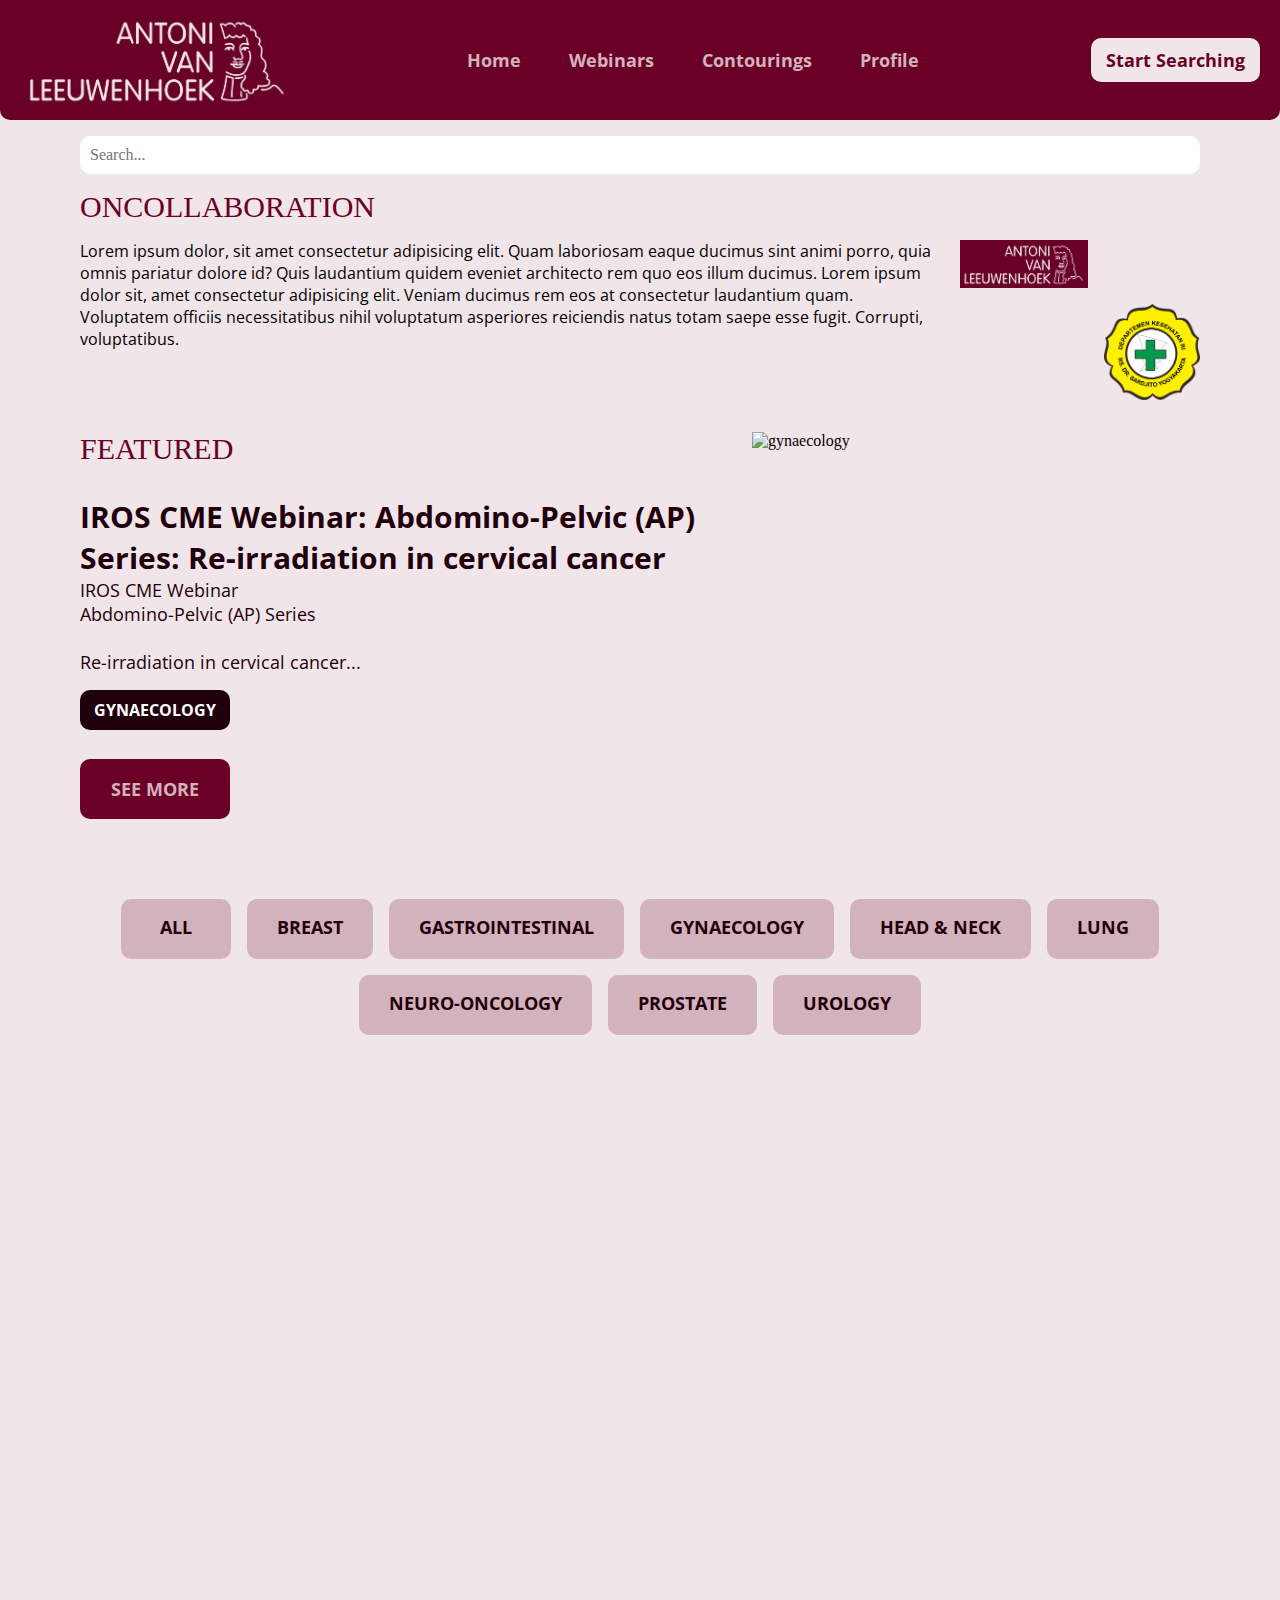
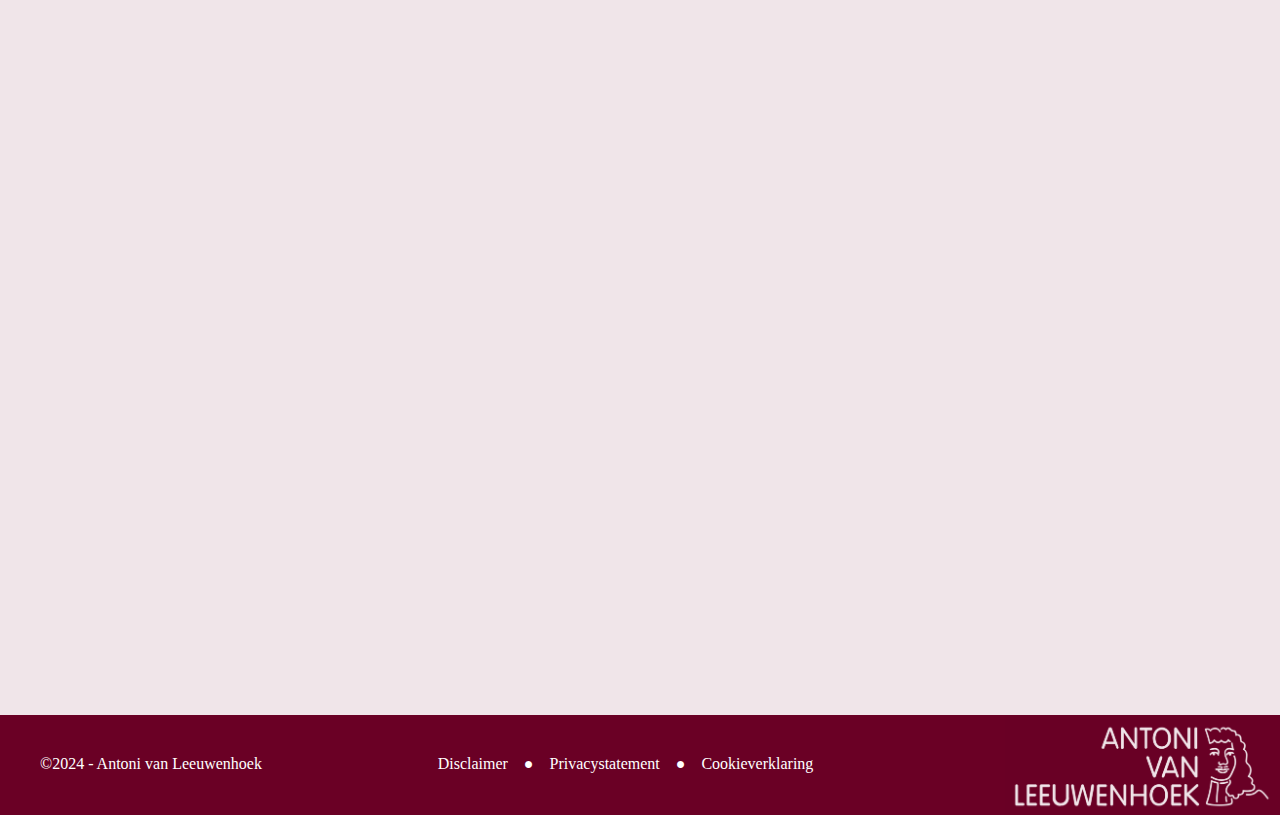
==== commit a5c26447: "22-11-2024" ====
--- a/index.html
+++ b/index.html
@@ -3,9 +3,10 @@
   <head>
     <meta charset="UTF-8" />
     <meta name="viewport" content="width=device-width, initial-scale=1.0" />
-    <title>Document</title>
+    <title>Oncollaboration</title>
     <link rel="stylesheet" href="main.css" />
     <link rel="stylesheet" href="https://cdnjs.cloudflare.com/ajax/libs/font-awesome/6.0.0-beta3/css/all.min.css"/>
+    <link rel="stylesheet" href="stylesheet.css">
     <link href="https://fonts.googleapis.com/css2?family=Open+Sans:ital,wght@0,300..800;1,300..800&display=swap" rel="stylesheet">
   </head> 
 
@@ -14,8 +15,8 @@
       <nav class="navbar">
             <img class="logo" src="IMG/logo.png" alt="logo" height="100em">
           <ul class="navlist">
-            <li><a href="#">Home</a></li>
-            <li><a href="#">Webinars</a></li>
+            <li><a href="index.html">Home</a></li>
+            <li><a href="webinars.html">Webinars</a></li>
             <li><a href="#">Contourings</a></li>
             <li><a href="#">Profile</a></li>
           </ul>
@@ -87,17 +88,11 @@
 
       <!-- homepage desktop -->
       <section class="oncollaboration">
-        <h2 class="featured-h2">ONCOLLABORATION 🇳🇱&🇲🇨</h2>
+        <h2 class="featured-h2">ONCOLLABORATION</h2>
         <section class="oncollaboration-container">
           <article class="oncollaboration-text-container">
             <p class="oncollaboration-text">Lorem ipsum dolor, sit amet consectetur adipisicing elit. Quam laboriosam eaque ducimus sint animi porro, quia omnis pariatur dolore id? Quis laudantium quidem eveniet architecto rem quo eos illum ducimus. Lorem ipsum dolor sit, amet consectetur adipisicing elit. Veniam ducimus rem eos at consectetur laudantium quam. Voluptatem officiis necessitatibus nihil voluptatum asperiores reiciendis natus totam saepe esse fugit. Corrupti, voluptatibus.</p>
           </article>
-          <div class="rsup-container">
-            <img class="rsup" src="IMG/DSC01431-1024x576.jpg" alt="">
-          </div>
-          <div class="antonivanleeuwenhoek-container">
-            <img class="antonivanleeuwenhoek" src="IMG/Het_Antoni_van_Leeuwenhoek_in_2018.jpg" alt="">
-          </div>
           <div class="antonivanleeuwenhoek-logo">
             <img class="antonivanleeuwenhoek-logo-img" src="IMG/logo kopie.png" alt="">
           </div>
@@ -156,11 +151,14 @@
           <nav class="footer-menu">
             <div class="nav-item home">
               <i class="fa fa-home active"></i>
+              <a href="index.html"></a>
               <span>Home</span>
+              <!-- <a href="index.html"></a> -->
             </div>
             <div class="nav-item webinars">
               <i class="fa-solid fa-chalkboard-user"></i>
               <span>Webinars</span>
+              <!-- <a href="webinars.html"></a> -->
             </div>
             <div class="nav-item contouring">
               <i class="fa-solid fa-stethoscope"></i>
--- a/main.css
+++ b/main.css
@@ -1,14 +1,9 @@
-@font-face {
-    font-family: "VAG Rundschrift D";
-    src: url(Fonts/VAGRundschriftD.ttf);
-}
-
 *{
     margin: 0;
     padding: 0;
     box-sizing: border-box;
     text-decoration: none;
-    font-family: "VAG Rundschrift D";
+    font-family:  var(--vag-rund);
 }
 
 html{
@@ -16,11 +11,7 @@
 }
 
 body{
-    /* background-image: url("IMG/37a6c79715abad0401fef49b224e754c.png"); */
-    background-color: #F0E5E9; /* Kleur met transparantie */
-    background-blend-mode: multiply; /* Meng de kleur met het patroon */
-    background-repeat: repeat;
-    height: -webkit-fill-available;
+    background-color: var(--lightred);
 }
 
 main{
@@ -31,7 +22,7 @@
 
 header{
     border-radius: 0px 0px 10px 10px;
-    background-color: #6A0025;
+    background-color: var(--darkred);
     width: 100%;
     display: flex;
     justify-content: space-between;
@@ -40,7 +31,7 @@
 }
 
 header > nav > ul > li >a:hover{
-    color: #D2B2BD;
+    color: var(--accentred);
 }
 
 .navbar{
@@ -61,26 +52,25 @@
 .navbutton{
     margin-left: auto;
     padding: 10px 15px;
-    background-color: #F0E5E9;
-    color: #6A0025;
+    background-color: var(--lightred);
+    color: var(--darkred);
     border-radius: 10px;
     border: none;
     min-height: 43px;
     font-size: 18px;
-    font-weight: 700;
-    font-family: "Open Sans", sans-serif;
+    font-weight: var(--bold);
+    font-family: var(--open-sans);
 }
 
 li{
     list-style: none;
-    
 }
 
 li a{
-    color:#F0E5E9;
-    font-size: 18px;
-    font-weight: 700;
-    font-family: "Open Sans", sans-serif;
+    color:var(--accentred);
+    font-size: 18px;
+    font-weight: var(--bold);
+    font-family: var(--open-sans);
     
     /* moet omlaag als het scherm kleiner wordt*/
 }
@@ -94,20 +84,19 @@
 .bar {
     height: 3px;
     width: 25px;
-    background-color: white;
+    background-color: var(--white);
     margin: 3px 0;
 }
-
 
 h1{
     margin-top: 0.5em;
-    font-weight: 400;
+    font-weight: var(--light);
     font-size: 30px;
 }
 
 h2{
     font-size: 20px;
-    font-weight: 400;
+    font-weight: var(--light);
 }
 
 .webinar{
@@ -115,32 +104,29 @@
 }
 
 .overview-text{
-    font-weight: 700;
+    font-weight: var(--bold);
     font-size: 18px;
     line-height: 18px;
-    font-family: "Open Sans", sans-serif;
-    color: #1F000B;
+    font-family: var(--open-sans);
+    color: var(--black);
     margin-bottom: 0.5em;
     margin-top: 0.5em;
 }
 
 .overview-name{
-    font-family: "Open Sans", sans-serif;
-    color: #6A0025;
-    font-weight: 400;
+    font-family: var(--open-sans);
+    color: var(--darkred);
+    font-weight: var(--light);
     font-size: 16px;
 }
 
 /* searchbar */
-
 .search{
     display: flex;
     justify-content: center;
     align-items: center;
     margin-top: 1em;
     margin-bottom: 1em;
-   
-   
 }
 
 .searchbar{
@@ -160,37 +146,36 @@
 }
 
 /* homepage mobile */
-
 .webinar-img{
     border-radius: 10px;
 }
 
 .webinars-btn{
-    color: #F0E5E9;
-    background-color: #6A0025;
+    color: var(--white);
+    background-color: var(--darkred);
     border-radius: 5px;
     padding:5px 43px 5px 43px;
     float: right;
     margin-top: 1em;
     border: none;
-    font-weight: 700;
-    font-family: "Open Sans", sans-serif;
+    font-weight: var(--bold);
+    font-family: var(--open-sans);
 }
 
 .overview-text{
-    font-weight: 700;
+    font-weight: var(--bold);
     font-size: 18px;
     line-height: 18px;
-    font-family: "Open Sans", sans-serif;
-    color: #1F000B;
+    font-family: var(--open-sans);
+    color: var(--black);
     margin-bottom: 0.5em;
     margin-top: 0.5em;
 }
 
 .overview-name{
-    font-family: "Open Sans", sans-serif;
-    color: #6A0025;
-    font-weight: 400;
+    font-family: var(--open-sans);
+    color: var(--darkred);
+    font-weight: var(--light);
     font-size: 16px;
 }
 
@@ -209,15 +194,15 @@
 }
 
 .webinars-btn{
-    color: #F0E5E9;
-    background-color: #6A0025;
+    color: var(--white);
+    background-color: var(--darkred);
     border-radius: 5px;
     padding:5px 43px 5px 43px;
     float: right;
     margin-top: 1em;
     border: none;
-    font-weight: 700;
-    font-family: "Open Sans", sans-serif; 
+    font-weight: var(--bold);
+    font-family: var(--open-sans);
 }
 
 /* desktophomepage */
@@ -226,13 +211,13 @@
     margin-top: 1em;
     margin-bottom: 2em;
     display: grid;
-    grid-template-columns: 1fr 0.5fr 0.5fr;
+    grid-template-columns: 1fr;
     grid-template-rows: 0.5fr 0.5fr;
     gap: 1em;
 }
 
 .oncollaboration-text{
-    font-family:  "Open Sans", sans-serif;
+    font-family:  var(--open-sans);
 }
 
 .antonivanleeuwenhoek{
@@ -313,24 +298,24 @@
 
 .featured-h2{
     font-size: 30px;
-    font-weight: 400;
-    color: #6A0025; 
+    font-weight: var(--light);
+    color: var(--darkred);
 }
 
 .featured-text{
-    font-family: "Open Sans", sans-serif;
-    font-weight: 700;
+    font-family: var(--open-sans);
+    font-weight: var(--bold);
     font-size: 30px;
-    color: #1F000B;
+    color: var(--black);
     margin-top: 1em;
     max-width: 650px;
 }
 
 .featured-name{
-    font-family: "Open Sans", sans-serif;
-    font-weight: 400;
-    font-size: 18px;
-    color: #2A000E;
+    font-family: var(--open-sans);
+    font-weight: var(--light);
+    font-size: 18px;
+    color: var(--black);
 }
 
 .gynaecology-img{
@@ -343,23 +328,22 @@
 .featured-btn{
     width: 150px;
     height: 40px;
-    background-color: #1F000B;
-    color: white;
+    background-color: var(--black);
+    color: var(--white);
     border-radius: 10px;
     border: none;
     font-size: 16px;
-    font-weight: 700;
-    font-family: "Open Sans", sans-serif;
+    font-weight: var(--bold);
+    font-family: var(--open-sans);
 }
 
 .featured-btn2{
-    color: #F0E5E9;
-    background-color: #6A0025;
-    border-radius: 10px;
-    /* padding:16px 30px 16px 30px; */
-    border: none;
-    font-weight: 700;
-    font-family: "Open Sans", sans-serif; 
+    color: var(--accentred);
+    background-color: var(--darkred);
+    border-radius: 10px;
+    border: none;
+    font-weight: var(--bold);
+    font-family: var(--open-sans);
     width: 150px;
     height: 60px;
     font-size: 18px;
@@ -367,13 +351,13 @@
 }
 
 .category-container > a{
-    color: #1F000B;
-    background-color: #D2B2BD;
+    color: var(--black);
+    background-color: var(--accentred);
     border-radius: 10px;
     padding:16px 30px 16px 30px;
     border: none;
-    font-weight: 700;
-    font-family: "Open Sans", sans-serif; 
+    font-weight: var(--bold);
+    font-family: var(--open-sans);
     min-width: 110px;
     height: 60px;
     font-size: 18px;
@@ -389,17 +373,17 @@
 }
 
 .category-container > a:hover{
-    background-color: #6A0025;
-    color: #F0E5E9;
+    background-color: var(--darkred);
+    color: var(--accentred);
 }
 
 
 /* footer */
 .desktop-footer{
-    background-color: #6A0025;
+    background-color: var(--darkred);
     display: flex;
     justify-content: space-between;
-    color: white;
+    color: var(--white);
     flex-wrap: wrap;
 }
 
@@ -441,7 +425,7 @@
 }
 
 .active{
-    color: #6A0025; 
+    color: var(--darkred);
     /* moet ook nog bij ander pagina's */
 }
 
@@ -458,7 +442,7 @@
     position: fixed;
     bottom: 0;
     width: 100%;
-    background-color: white;
+    background-color: var(--white);
     display: flex;
     justify-content: space-around;
     padding: 10px 0;
@@ -535,3 +519,26 @@
     }
 
 }
+
+
+/* webinar */
+.webinar-all{
+    border: solid black;
+    margin-top: 2em;
+}
+
+.webinar-vid-container{
+    margin-top: 5em;
+    border: rgb(209, 21, 21) solid;
+    max-width: 65%;
+}
+
+.webinar-vid-container img{
+    max-width: 100%;
+    border: black solid;
+}
+
+.webinar-vid-container p{
+    border: solid black;
+    max-width: 100%;
+}
--- a/stylesheet.css
+++ b/stylesheet.css
@@ -0,0 +1,90 @@
+@font-face {
+    font-family:"VAG Rundschrift D";
+    src: url(Fonts/VAGRundschriftD.ttf);
+}
+
+body{
+    /* padding: 0px;
+    box-sizing: border-box; */
+
+    /* font familys */
+    --vag-rund:"VAG Rundschrift D";
+    --open-sans:"Open Sans";
+
+    /*font sizes*/
+    --font-size-xl: 2em;
+    --font-size-l:  1.2em;
+    --font-size-m:  1em;
+    --font-size-s:  0.875em;
+
+    /*font weight*/
+    --light:  400;
+    --normal: 500;
+    --bold:   700;
+
+    /* colors */
+    --darkred:   #6A0025;
+    --accentred: #d2b2bd;
+    --white:     #fff;
+    --lightred:  #F0E5E9;
+    --black:     #1F000B;
+}
+
+
+/* Typografie */
+/* h1 {
+    font-family:var(--vag-rund);
+    font-size: var(--font-size-xl);
+    color: var(--black);
+    margin: 50px 0px;
+}
+
+h2 {
+    font-family:var(--vag-rund);
+    font-size: var(--font-size-l);
+}
+
+h3 {
+    font-size: var(--font-size-m);
+    margin-top: 5px;
+}
+
+p{
+    font-family:var(--open-sans);
+    font-size:  var(--font-size-s);
+} */
+
+/* buttons and anchors */ 
+
+/* a{
+    color: var(--darkred);
+}
+
+button{
+    padding: 16px 30px;
+    color: var(--white);
+    align-items: center;
+    border-radius: 10px;
+}
+
+.cta-btn{
+    background-color: var(--black); 
+    :hover{
+        background-color: var(--lightred);
+        color: var(--black);
+    }
+}
+
+.primary-btn{
+    background-color: var(--darkred, #6A0025);
+}
+
+.primary-btn:hover{
+    background-color: var(--accentred);
+}
+
+.search-btn{
+    background-color: var(--accentred);
+    color: var(--darkred);
+} */
+
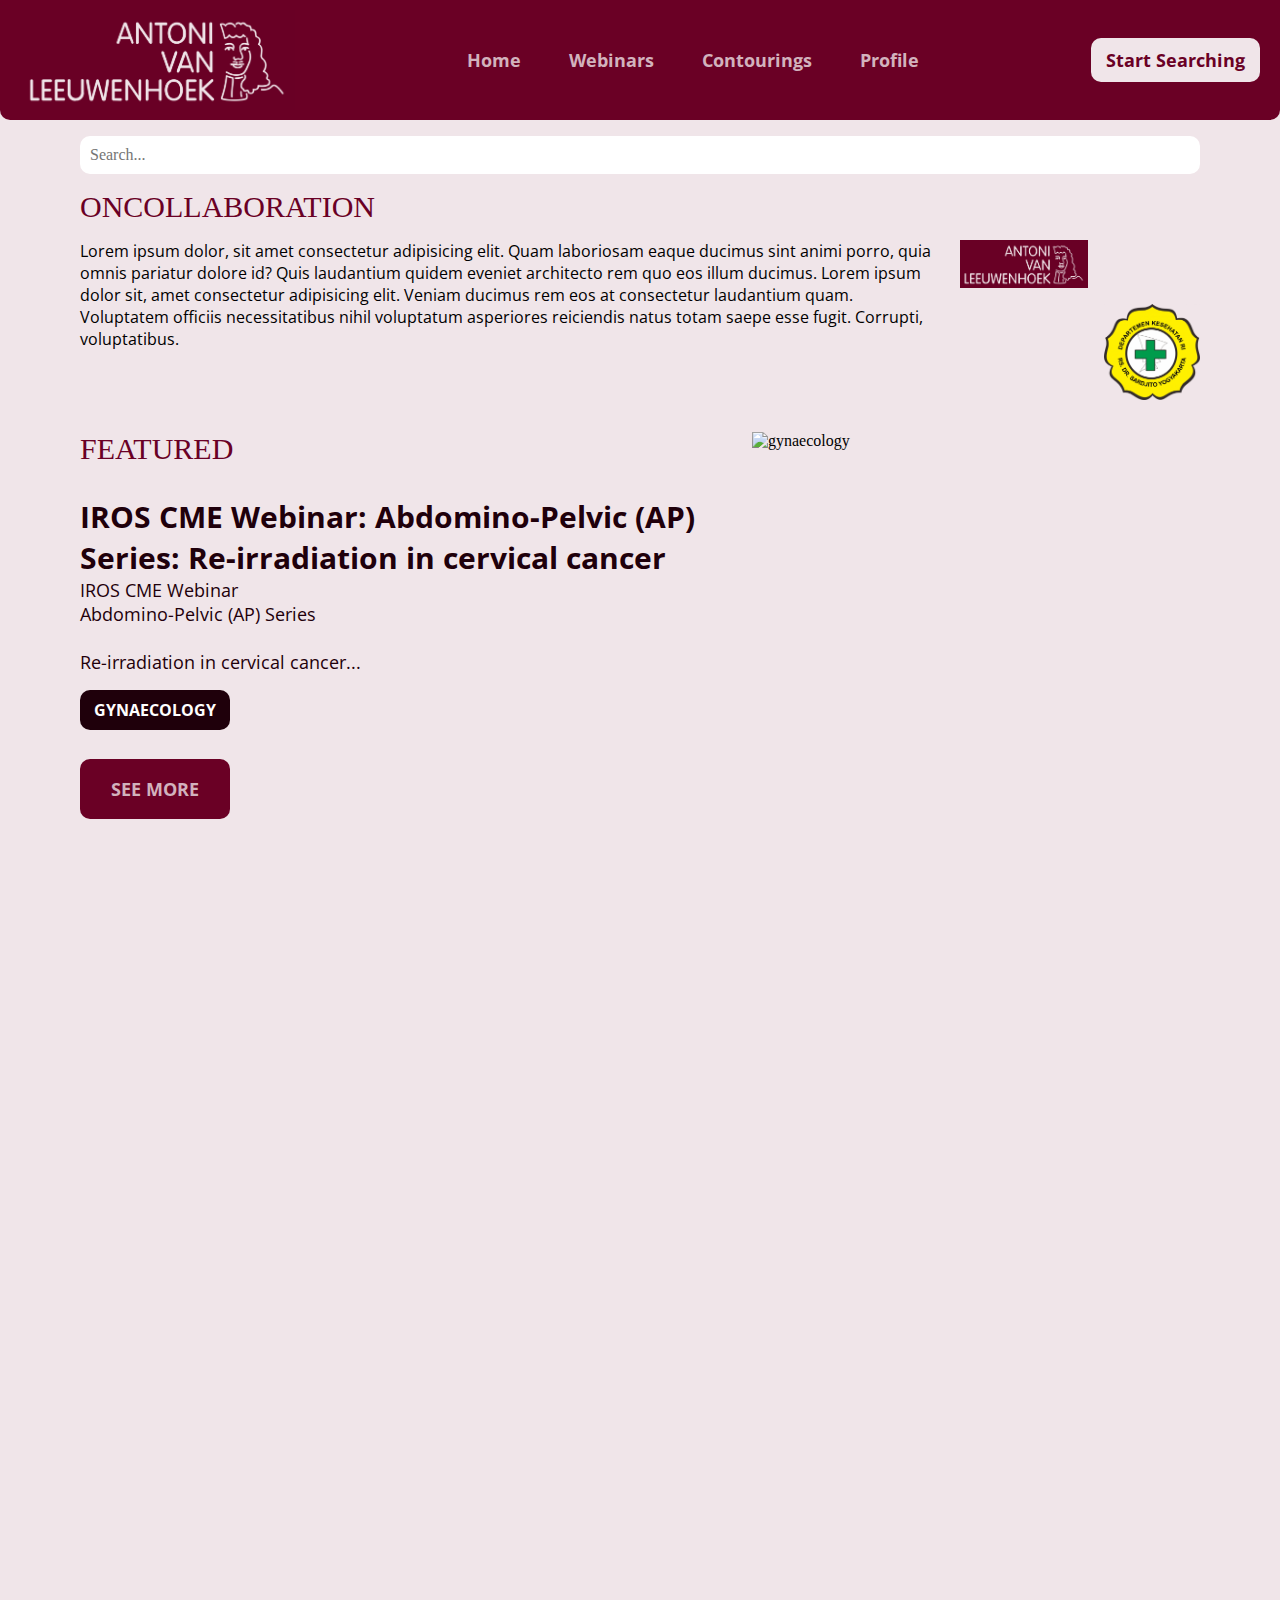
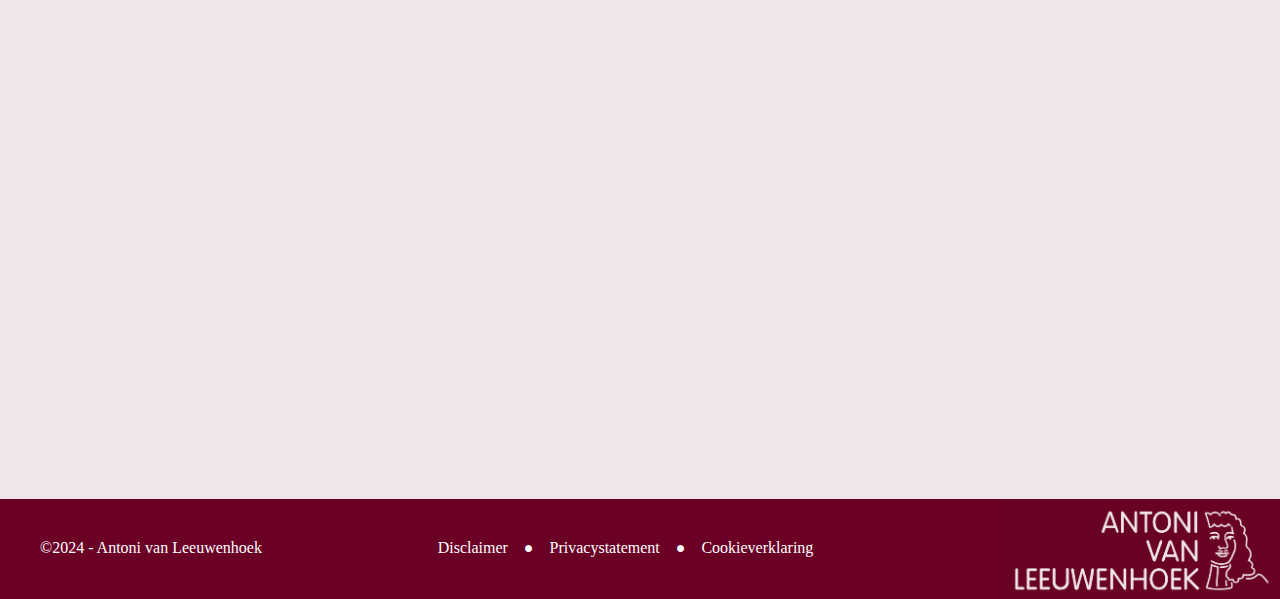
==== commit 527fc75d: "30-11" ====
--- a/index.html
+++ b/index.html
@@ -13,7 +13,7 @@
   <body>
     <header>
       <nav class="navbar">
-            <img class="logo" src="IMG/logo.png" alt="logo" height="100em">
+            <img class="logo" src="IMG/logo.png" alt="logo">
           <ul class="navlist">
             <li><a href="index.html">Home</a></li>
             <li><a href="webinars.html">Webinars</a></li>
@@ -37,18 +37,18 @@
         <h2>Webinars</h2>
         <div class="webinar">
           <div>
-            <img class="webinar-img" src="IMG/webinargreen.png" alt="Webinar" height="155" width="270">
+            <img class="webinar-img" src="IMG/webinargreen.png" alt="Webinar">
             <p class="overview-text">
-              26th FARO Webinar: Updated management in glioma WHO grade 2-3 <br>
+              26th FARO Webinar: Updated management in glioma WHO grade 2-3
             </p>
             <p class="overview-name">
               William Breen, MD
             </p>
           </div>
           <div>
-            <img class="webinar-img" src="IMG/webinarblue.png" alt="webinar" height="155" width="270">
+            <img class="webinar-img" src="IMG/webinarblue.png" alt="webinar">
             <p class="overview-text">
-              TPL Group Updates & Exchange Forum: "Radiotherapy for Pediatric CNS - Germ Cell Tumors" <br>
+              TPL Group Updates & Exchange Forum: "Radiotherapy for Pediatric CNS - Germ Cell Tumors"
             </p>
             <p class="overview-name"> 
               Dr. John Lucas
@@ -63,18 +63,18 @@
         <h2>Contourings</h2>
         <div class="contourings">
           <div>
-            <img class="contourings-img"  src="IMG/contouring1.jpeg" alt="contourings" height="155">
+            <img class="contourings-img" src="IMG/contouring1.jpeg" alt="contourings">
             <p class="overview-text">
-              IMA 4-32<br>
+              IMA 4-32
             </p>
             <p class="overview-name">
               Prof. R.P. (Rob) Coppes, PhD
             </p>
           </div>
           <div>
-            <img class="contourings-img" src="IMG/contouring2.jpeg" alt="contourings" height="155">
+            <img class="contourings-img" src="IMG/contouring2.jpeg" alt="contourings">
             <p class="overview-text">
-              IMA 4-33<br>
+              IMA 4-33
             </p>
             <p class="overview-name"> 
               Prof. R.P. (Rob) Coppes, PhD
@@ -94,46 +94,46 @@
             <p class="oncollaboration-text">Lorem ipsum dolor, sit amet consectetur adipisicing elit. Quam laboriosam eaque ducimus sint animi porro, quia omnis pariatur dolore id? Quis laudantium quidem eveniet architecto rem quo eos illum ducimus. Lorem ipsum dolor sit, amet consectetur adipisicing elit. Veniam ducimus rem eos at consectetur laudantium quam. Voluptatem officiis necessitatibus nihil voluptatum asperiores reiciendis natus totam saepe esse fugit. Corrupti, voluptatibus.</p>
           </article>
           <div class="antonivanleeuwenhoek-logo">
-            <img class="antonivanleeuwenhoek-logo-img" src="IMG/logo kopie.png" alt="">
+            <img class="antonivanleeuwenhoek-logo-img" src="IMG/logo kopie.png" alt="antonivanleeuwenhoek-logo">
           </div>
           <div class="rsup-logo">
-            <img class="rsup-logo-img" src="IMG/Rumah_Sakit_Umum_Pusat_Dr._Sardjito.webp" alt="">
+            <img class="rsup-logo-img" src="IMG/Rumah_Sakit_Umum_Pusat_Dr._Sardjito.webp" alt="rsup-logo">
           </div>
         </section>
       </section>
 
       <section class="featured">
         <article class="featured-text-container">
-            <h2 class="featured-h2">FEATURED</h2>
-            <p class="featured-text">
-                IROS CME Webinar: Abdomino-Pelvic (AP) Series: Re-irradiation in cervical cancer
-            </p>
-            <p class="featured-name">
-                IROS CME Webinar<br>
-                Abdomino-Pelvic (AP) Series<br><br>
-                Re-irradiation in cervical cancer...
-            </p>
+          <h2 class="featured-h2">FEATURED</h2>
+          <p class="featured-text">
+            IROS CME Webinar: Abdomino-Pelvic (AP) Series: Re-irradiation in cervical cancer
+          </p>
+          <p class="featured-name">
+            IROS CME Webinar<br>
+            Abdomino-Pelvic (AP) Series<br><br>
+            Re-irradiation in cervical cancer...
+          </p>
         </article>
     
         <div class="button-container">
-            <button class="featured-btn">GYNAECOLOGY</button>
-            <button class="featured-btn2">SEE MORE</button>
+          <button class="featured-btn">GYNAECOLOGY</button>
+          <button class="featured-btn2">SEE MORE</button>
         </div>
     
         <img class="image-container" src="IMG/gynaecology.png" alt="gynaecology">
       </section>
 
-      <section class="category-container">
-        <a href="">ALL</a>
-        <a href="">BREAST</a>
-        <a href="">GASTROINTESTINAL</a>
-        <a href="">GYNAECOLOGY</a>
-        <a href="">HEAD & NECK</a>
-        <a href="">LUNG</a>
-        <a href="">NEURO-ONCOLOGY</a>
-        <a href="">PROSTATE</a>
-        <a href="">UROLOGY</a>
-      </section>
+      <!-- <section class="category-container">
+        <button href="">ALL</button>
+        <button href="">BREAST</button>
+        <button href="">GASTROINTESTINAL</button>
+        <button href="">GYNAECOLOGY</button>
+        <button href="">HEAD & NECK</button>
+        <button href="">LUNG</button>
+        <button href="">NEURO-ONCOLOGY</button>
+        <button href="">PROSTATE</button>
+        <button href="">UROLOGY</button>
+      </section> -->
     </main>
 
     <footer class="desktop-footer">
@@ -143,35 +143,42 @@
         <li>Privacystatement</li>
         <li>Cookieverklaring</li>
       </ul>
-      <img class="logo" src="IMG/logo.png" alt="logo" height="100em">
+      <img class="logo" src="IMG/logo.png" alt="logo">
     </footer>
 
     <footer class="mobile-footer">
-        <section class="sticky-footer">
-          <nav class="footer-menu">
-            <div class="nav-item home">
-              <i class="fa fa-home active"></i>
-              <a href="index.html"></a>
+      <section class="sticky-footer">
+        <nav class="footer-menu">
+          <div class="nav-item home">
+            <a href="index.html" class="active">
+              <i class="fa fa-home"></i>
               <span>Home</span>
-              <!-- <a href="index.html"></a> -->
-            </div>
-            <div class="nav-item webinars">
+            </a>
+          </div>
+          <div class="nav-item webinars">
+            <a href="webinars.html">
               <i class="fa-solid fa-chalkboard-user"></i>
               <span>Webinars</span>
-              <!-- <a href="webinars.html"></a> -->
-            </div>
-            <div class="nav-item contouring">
+            </a>
+          </div>
+          <div class="nav-item contouring">
+            <a href="contouring.html">
               <i class="fa-solid fa-stethoscope"></i>
               <span>Contouring</span>
-            </div>
-            <div class="nav-item profile">
+            </a>
+          </div>
+          <div class="nav-item profile">
+            <a href="profile.html">
               <i class="fa-solid fa-user"></i>
               <span>Profile</span>
-            </div>
-          </nav>
-        </section>
-      </footer>
+            </a>
+          </div>
+        </nav>
+      </section>
+    </footer>
 
+    <script src="script.js"></script>
+    
   </body>
 </html>
 
--- a/main.css
+++ b/main.css
@@ -34,6 +34,10 @@
     color: var(--accentred);
 }
 
+.logo{
+    height: 100px;
+}
+
 .navbar{
     display: flex;
     align-items: center;
@@ -71,12 +75,10 @@
     font-size: 18px;
     font-weight: var(--bold);
     font-family: var(--open-sans);
-    
-    /* moet omlaag als het scherm kleiner wordt*/
 }
 
 .nav-toggle {
-    display: none; /* Verborgen op grotere schermen */
+    display: none;
     flex-direction: column;
     cursor: pointer;
 }
@@ -148,6 +150,8 @@
 /* homepage mobile */
 .webinar-img{
     border-radius: 10px;
+    height: 155px;
+    width: 270px;
 }
 
 .webinars-btn{
@@ -191,6 +195,7 @@
 
 .contourings-img{
     border-radius: 10px;
+    height: 155px;
 }
 
 .webinars-btn{
@@ -350,7 +355,7 @@
     margin-top: auto;
 }
 
-.category-container > a{
+.category-container > button{
     color: var(--black);
     background-color: var(--accentred);
     border-radius: 10px;
@@ -358,7 +363,6 @@
     border: none;
     font-weight: var(--bold);
     font-family: var(--open-sans);
-    min-width: 110px;
     height: 60px;
     font-size: 18px;
     text-align: center;
@@ -424,11 +428,6 @@
     padding-bottom: 2rem;
 }
 
-.active{
-    color: var(--darkred);
-    /* moet ook nog bij ander pagina's */
-}
-
 .footer-menu{
     display: flex;
     align-items: center;
@@ -438,6 +437,15 @@
     font-style: none;
 }
 
+.footer-menu a{
+    text-decoration: none;
+    color: inherit;
+}
+
+.footer-menu a.active {
+    color: var(--darkred); /* Actieve kleur */
+}
+
 .sticky-footer {
     position: fixed;
     bottom: 0;
@@ -491,7 +499,51 @@
     }
 
     .category-container{
-        display: none;
+        display: flex;
+        flex-wrap: nowrap;
+        justify-content: center;
+        overflow: scroll;
+        scroll-snap-type: mandatory;
+        gap: 1em;
+        margin-top: 2em;
+        /* position: relative; */
+    }
+
+    
+    /* .category-container::after {
+        content: '';
+        display: flex;
+        width: 30px;
+        height: 100%;
+        right: 0;
+        position: absolute;
+        z-index: 9999999;
+        margin-left: auto;
+        top: 0;
+        background: linear-gradient(to right, rgba(255, 255, 255, 0) 0, var(--lightred) 40%, var(--lightred) 70%);
+    } */
+    
+
+    .category-container::-webkit-scrollbar {
+            display: none;
+        }
+    
+    .category-container > button{
+        display: flex;
+        justify-content: center;
+        align-items: center;
+        color: var(--black);
+        background-color: var(--accentred);
+        border-radius: 10px;
+        padding:8px 15px 8px 15px;
+        border: none;
+        font-weight: var(--bold);
+        font-family: var(--open-sans);
+        /* min-width: 110px; */
+        height: 30px;
+        font-size: 16px;
+        text-align: center;
+        white-space: nowrap;
     }
 
     main{
@@ -523,8 +575,35 @@
 
 /* webinar */
 .webinar-all{
-    border: solid black;
+    /* border: solid rgb(254, 254, 254); */
     margin-top: 2em;
+    display:flex;
+    flex-wrap: wrap;
+    gap: 0.5em;
+}
+
+.webinar-img-1, .webinar-img-2, .webinar-img-3, .webinar-img-4{
+    /* border: solid rgb(227, 227, 227); */
+    width:calc( (100% - .5em) / 2 );;
+}
+
+.webinar-img-1, .webinar-img-2{
+    margin-bottom: 2em;
+}
+
+.webinar-all-img{
+    width: 100%;
+    border-radius: 10px;
+}
+
+.webinar-img-1 > .overview-text,
+.webinar-img-2 > .overview-text,
+.webinar-img-3 > .overview-text,
+.webinar-img-4 > .overview-text{
+    overflow:hidden;
+    white-space: nowrap;
+    line-height: initial;
+    text-overflow: ellipsis;
 }
 
 .webinar-vid-container{
